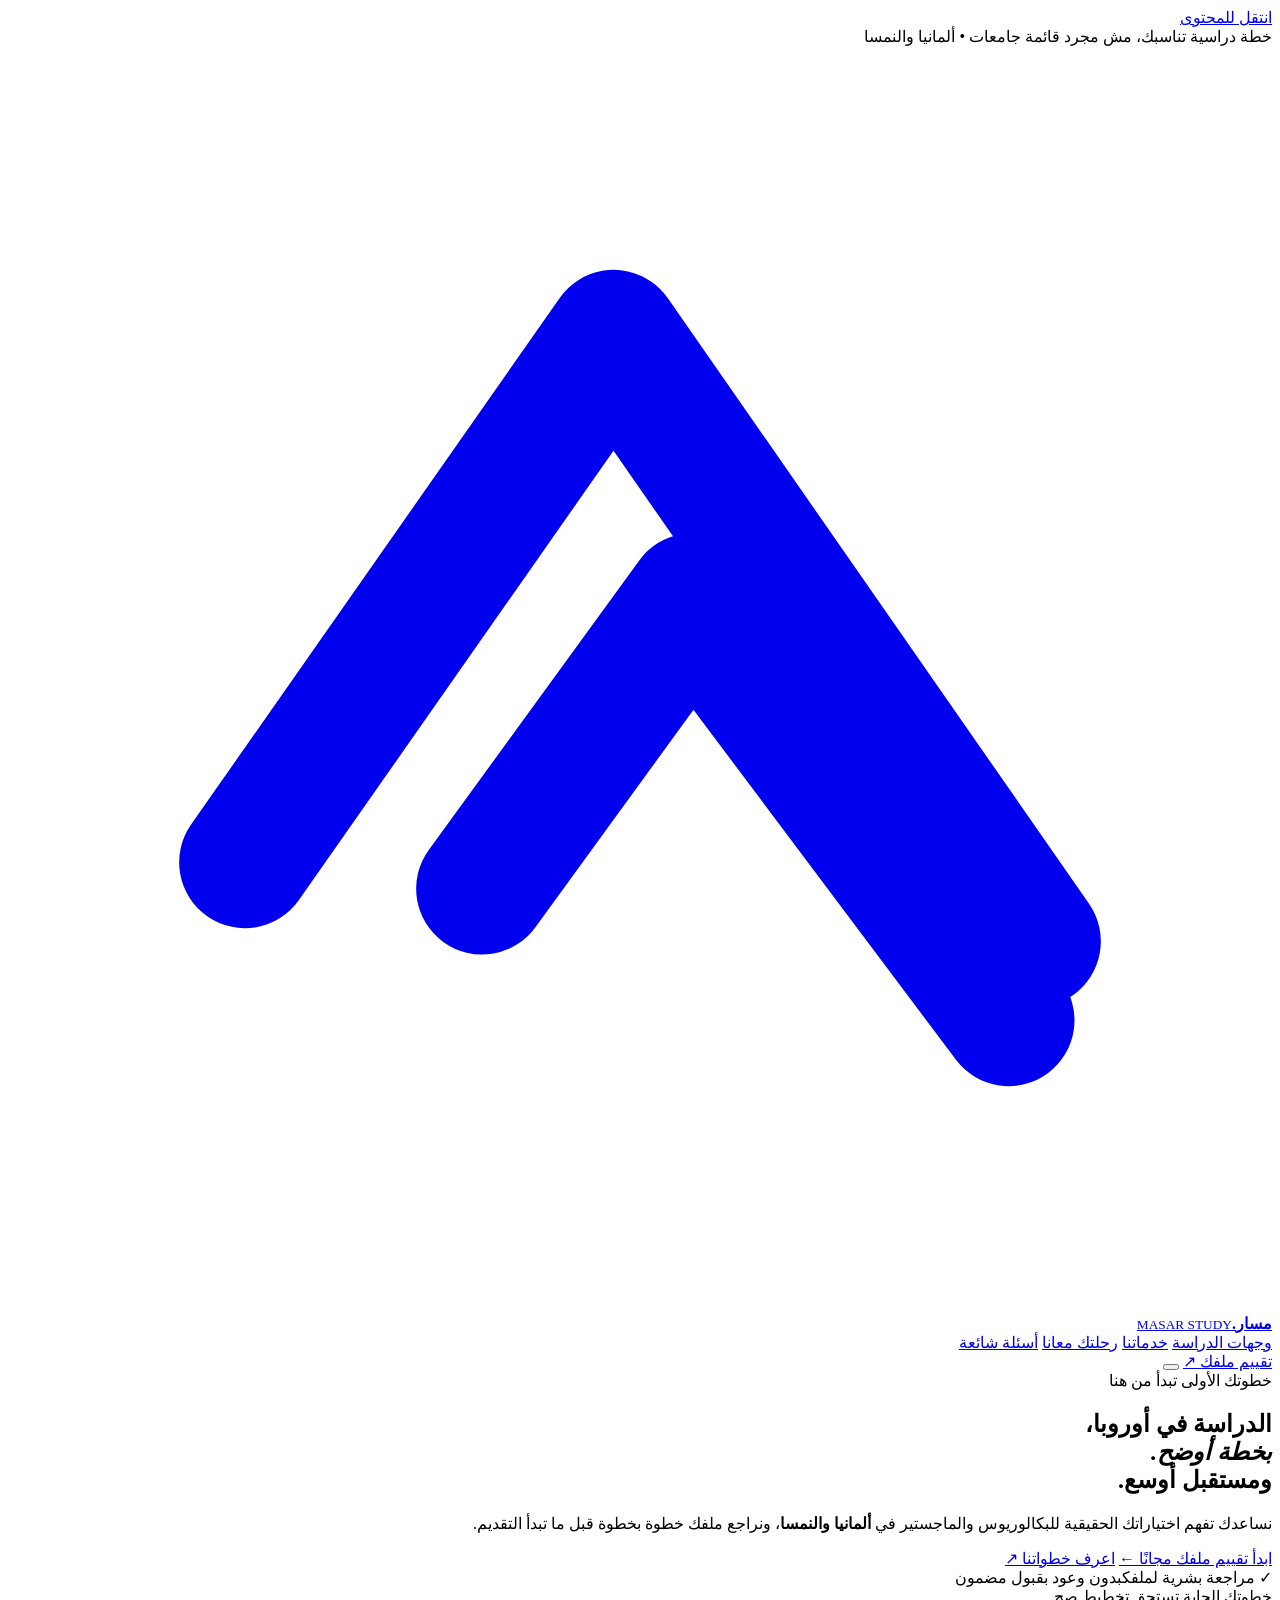
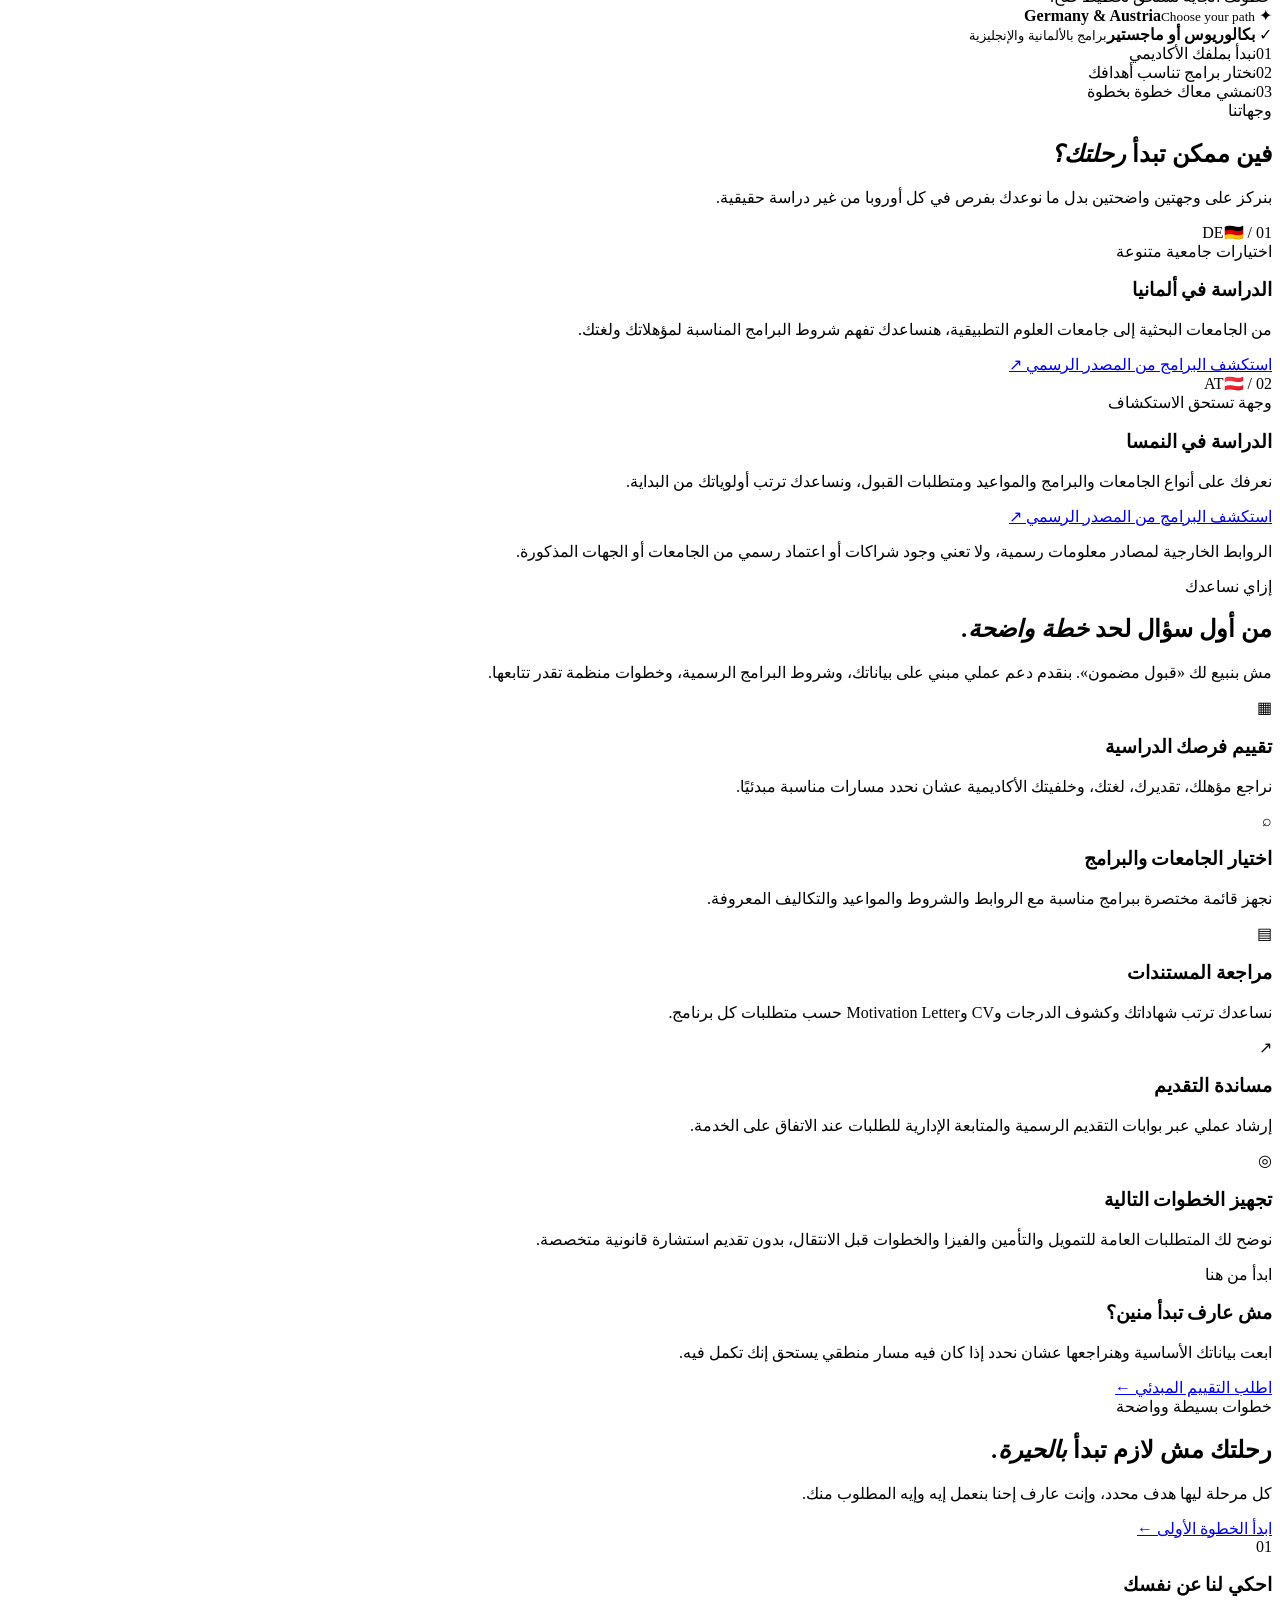
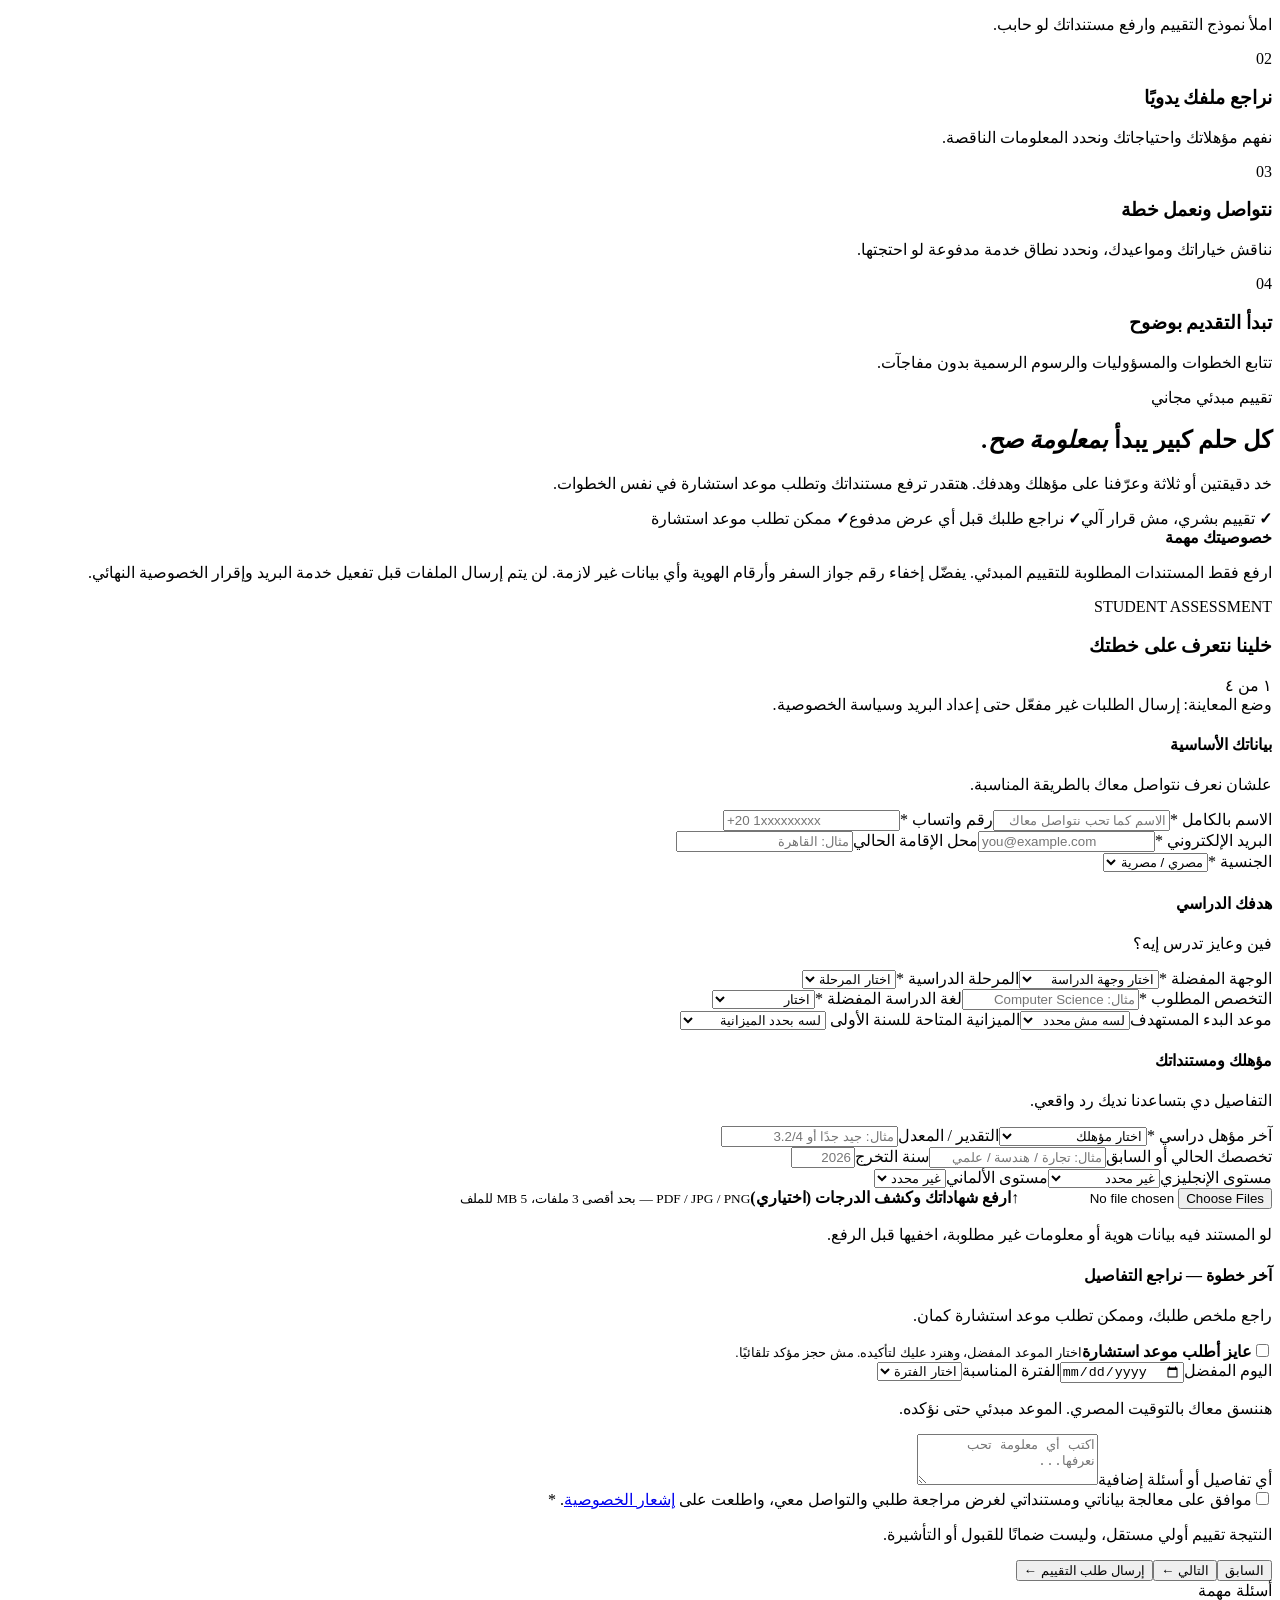
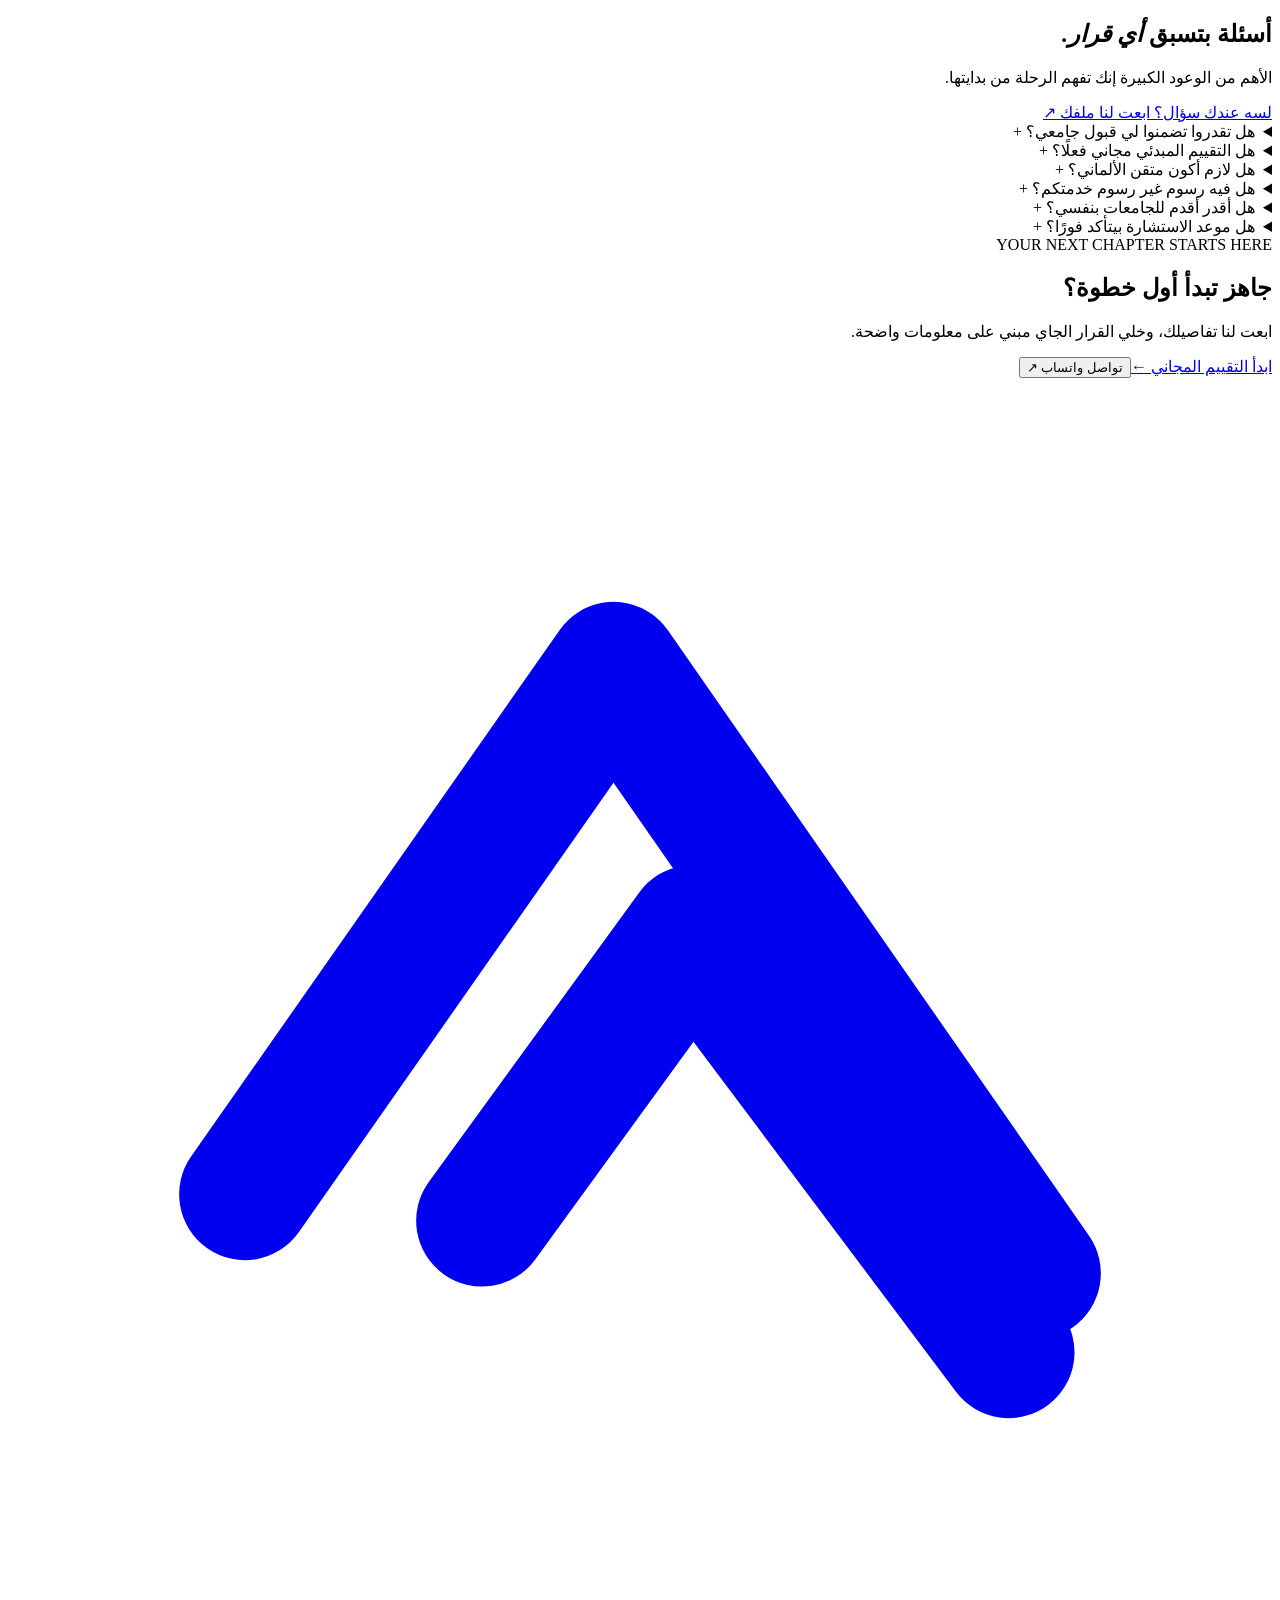
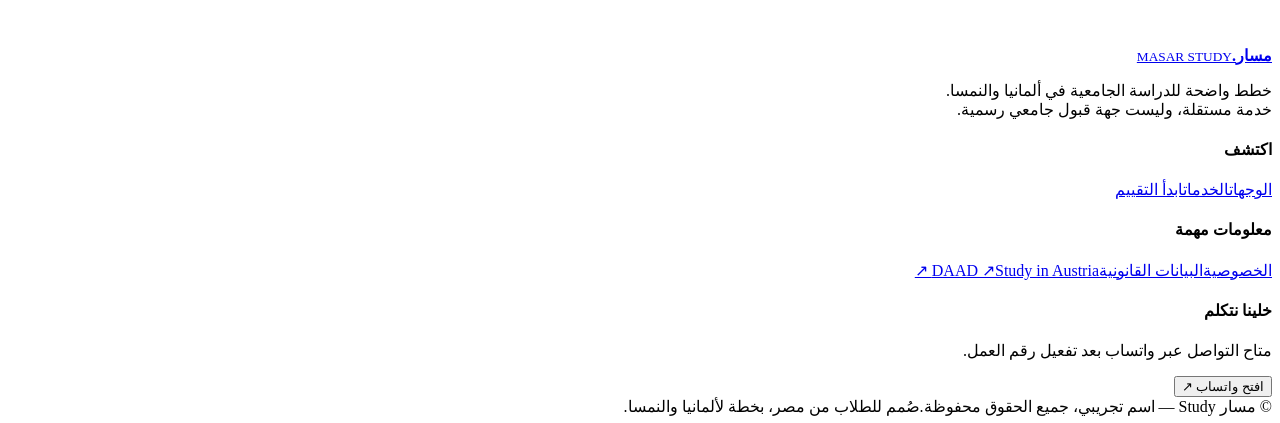
==== index.html @ 789a4fc4 "Add files via upload" ====
<!doctype html>
<html lang="ar" dir="rtl">
<head>
  <meta charset="utf-8" />
  <meta name="viewport" content="width=device-width, initial-scale=1" />
  <meta name="theme-color" content="#112b44" />
  <meta name="description" content="مسار Study — دعم مستقل لاختيار برامج البكالوريوس والماجستير في ألمانيا والنمسا، ومراجعة ملفك الأكاديمي وخطوات التقديم." />
  <title>مسار Study | خطتك للدراسة في ألمانيا والنمسا</title>
  <link rel="preconnect" href="https://fonts.googleapis.com" />
  <link rel="preconnect" href="https://fonts.gstatic.com" crossorigin />
  <link href="https://fonts.googleapis.com/css2?family=Cairo:wght@400;500;600;700;800&family=Manrope:wght@400;500;600;700;800&display=swap" rel="stylesheet" />
  <link rel="stylesheet" href="/assets/styles.css" />
  <script src="/assets/app.js" defer></script>
</head>
<body>
  <a class="skip-link" href="#main">انتقل للمحتوى</a>
  <div class="topline">خطة دراسية تناسبك، مش مجرد قائمة جامعات <span class="topline-sep">•</span> ألمانيا والنمسا</div>
  <header class="site-header">
    <div class="container nav-wrap">
      <a href="#top" class="brand" aria-label="مسار Study - الرئيسية">
        <span class="brand-mark" aria-hidden="true"><svg viewBox="0 0 48 48" fill="none"><path d="M9 31 23 11l16 23" stroke="currentColor" stroke-width="5" stroke-linecap="round" stroke-linejoin="round"/><path d="m18 32 8-11 12 16" stroke="currentColor" stroke-width="5" stroke-linecap="round" stroke-linejoin="round"/></svg></span>
        <span class="brand-type"><strong>مسار<span class="brand-dot">.</span></strong><small>MASAR STUDY</small></span>
      </a>
      <nav id="primary-nav" aria-label="القائمة الرئيسية" class="nav-links">
        <a href="#destinations">وجهات الدراسة</a>
        <a href="#services">خدماتنا</a>
        <a href="#how-it-works">رحلتك معانا</a>
        <a href="#faq">أسئلة شائعة</a>
      </nav>
      <div class="nav-actions">
        <a class="btn btn-outline btn-nav" href="#apply">تقييم ملفك <span aria-hidden="true">↗</span></a>
        <button type="button" class="menu-toggle" aria-label="فتح القائمة" aria-controls="primary-nav" aria-expanded="false"><span></span><span></span><span></span></button>
      </div>
    </div>
  </header>
  <main id="main">
    <section class="hero section" id="top">
      <div class="container hero-grid">
        <div class="hero-copy">
          <div class="eyebrow"><span class="eyebrow-line"></span> خطوتك الأولى تبدأ من هنا</div>
          <h1>الدراسة في أوروبا،<br><em>بخطة أوضح.</em><br>ومستقبل أوسع.</h1>
          <p class="hero-description">نساعدك تفهم اختياراتك الحقيقية للبكالوريوس والماجستير في <strong>ألمانيا والنمسا</strong>، ونراجع ملفك خطوة بخطوة قبل ما تبدأ التقديم.</p>
          <div class="hero-cta">
            <a class="btn btn-primary btn-large" href="#apply">ابدأ تقييم ملفك مجانًا <span class="arrow-icon" aria-hidden="true">←</span></a>
            <a class="text-link" href="#how-it-works">اعرف خطواتنا <span aria-hidden="true">↗</span></a>
          </div>
          <div class="trust-inline">
            <span class="trust-icon" aria-hidden="true">✓</span>
            <span>مراجعة بشرية لملفك</span><span class="trust-divider"></span><span>بدون وعود بقبول مضمون</span>
          </div>
        </div>
        <div class="hero-visual">
          <div class="hero-image" role="img" aria-label="مشهد توضيحي لحرم جامعي أوروبي يضم طلابًا ومباني جامعية تاريخية"></div>
          <div class="hero-image-caption">خطوتك الجاية تستحق تخطيط صح.</div>
          <div class="float-card float-uni">
            <span class="float-icon" aria-hidden="true">✦</span>
            <span><strong>Germany & Austria</strong><small>Choose your path</small></span>
          </div>
          <div class="float-card float-path">
            <span class="float-path-circle" aria-hidden="true">✓</span>
            <span><strong>بكالوريوس أو ماجستير</strong><small>برامج بالألمانية والإنجليزية</small></span>
          </div>
        </div>
      </div>
      <div class="container hero-bottom">
        <div class="hero-bottom-item"><span class="small-icon">01</span><span>نبدأ بملفك الأكاديمي</span></div>
        <div class="hero-bottom-item"><span class="small-icon">02</span><span>نختار برامج تناسب أهدافك</span></div>
        <div class="hero-bottom-item"><span class="small-icon">03</span><span>نمشي معاك خطوة بخطوة</span></div>
      </div>
    </section>

    <section class="section section-light" id="destinations">
      <div class="container">
        <div class="section-heading center">
          <div class="eyebrow"><span class="eyebrow-line"></span> وجهاتنا</div>
          <h2>فين ممكن تبدأ <em>رحلتك؟</em></h2>
          <p>بنركز على وجهتين واضحتين بدل ما نوعدك بفرص في كل أوروبا من غير دراسة حقيقية.</p>
        </div>
        <div class="dest-grid">
          <article class="dest-card dest-germany">
            <div class="dest-top"><span class="country-code">01 / DE</span><span class="country-flag" aria-label="علم ألمانيا">🇩🇪</span></div>
            <div class="dest-body">
              <span class="tag-light">اختيارات جامعية متنوعة</span>
              <h3>الدراسة في ألمانيا</h3>
              <p>من الجامعات البحثية إلى جامعات العلوم التطبيقية، هنساعدك تفهم شروط البرامج المناسبة لمؤهلاتك ولغتك.</p>
              <a href="https://www.daad.de/en/studying-in-germany/universities/all-degree-programmes/" target="_blank" rel="noopener noreferrer">استكشف البرامج من المصدر الرسمي <span aria-hidden="true">↗</span></a>
            </div>
          </article>
          <article class="dest-card dest-austria">
            <div class="dest-top"><span class="country-code">02 / AT</span><span class="country-flag" aria-label="علم النمسا">🇦🇹</span></div>
            <div class="dest-body">
              <span class="tag-light">وجهة تستحق الاستكشاف</span>
              <h3>الدراسة في النمسا</h3>
              <p>نعرفك على أنواع الجامعات والبرامج والمواعيد ومتطلبات القبول، ونساعدك ترتب أولوياتك من البداية.</p>
              <a href="https://studyinaustria.at/en/plan-your-studies/find-your-programme" target="_blank" rel="noopener noreferrer">استكشف البرامج من المصدر الرسمي <span aria-hidden="true">↗</span></a>
            </div>
          </article>
        </div>
        <p class="small-note">الروابط الخارجية لمصادر معلومات رسمية، ولا تعني وجود شراكات أو اعتماد رسمي من الجامعات أو الجهات المذكورة.</p>
      </div>
    </section>

    <section class="section section-white" id="services">
      <div class="container">
        <div class="section-heading split-heading">
          <div><div class="eyebrow"><span class="eyebrow-line"></span> إزاي نساعدك</div><h2>من أول سؤال لحد <em>خطة واضحة.</em></h2></div>
          <p>مش بنبيع لك «قبول مضمون». بنقدم دعم عملي مبني على بياناتك، وشروط البرامج الرسمية، وخطوات منظمة تقدر تتابعها.</p>
        </div>
        <div class="services-grid">
          <article class="service-card"><div class="service-icon">▦</div><h3>تقييم فرصك الدراسية</h3><p>نراجع مؤهلك، تقديرك، لغتك، وخلفيتك الأكاديمية عشان نحدد مسارات مناسبة مبدئيًا.</p></article>
          <article class="service-card"><div class="service-icon">⌕</div><h3>اختيار الجامعات والبرامج</h3><p>نجهز قائمة مختصرة ببرامج مناسبة مع الروابط والشروط والمواعيد والتكاليف المعروفة.</p></article>
          <article class="service-card"><div class="service-icon">▤</div><h3>مراجعة المستندات</h3><p>نساعدك ترتب شهاداتك وكشوف الدرجات وCV وMotivation Letter حسب متطلبات كل برنامج.</p></article>
          <article class="service-card"><div class="service-icon">↗</div><h3>مساندة التقديم</h3><p>إرشاد عملي عبر بوابات التقديم الرسمية والمتابعة الإدارية للطلبات عند الاتفاق على الخدمة.</p></article>
          <article class="service-card"><div class="service-icon">◎</div><h3>تجهيز الخطوات التالية</h3><p>نوضح لك المتطلبات العامة للتمويل والتأمين والفيزا والخطوات قبل الانتقال، بدون تقديم استشارة قانونية متخصصة.</p></article>
          <article class="service-card accent-card"><span class="service-mini">ابدأ من هنا</span><h3>مش عارف تبدأ منين؟</h3><p>ابعت بياناتك الأساسية وهنراجعها عشان نحدد إذا كان فيه مسار منطقي يستحق إنك تكمل فيه.</p><a href="#apply" class="accent-link">اطلب التقييم المبدئي <span aria-hidden="true">←</span></a></article>
        </div>
      </div>
    </section>

    <section class="section section-navy" id="how-it-works">
      <div class="container journey-layout">
        <div class="journey-heading"><div class="eyebrow eyebrow-light"><span class="eyebrow-line"></span> خطوات بسيطة وواضحة</div><h2>رحلتك مش لازم تبدأ <em>بالحيرة.</em></h2><p>كل مرحلة ليها هدف محدد، وإنت عارف إحنا بنعمل إيه وإيه المطلوب منك.</p><a class="btn btn-white" href="#apply">ابدأ الخطوة الأولى <span aria-hidden="true">←</span></a></div>
        <div class="journey-list">
          <div class="journey-step"><span class="step-num">01</span><div><h3>احكي لنا عن نفسك</h3><p>املأ نموذج التقييم وارفع مستنداتك لو حابب.</p></div></div>
          <div class="journey-step"><span class="step-num">02</span><div><h3>نراجع ملفك يدويًا</h3><p>نفهم مؤهلاتك واحتياجاتك ونحدد المعلومات الناقصة.</p></div></div>
          <div class="journey-step"><span class="step-num">03</span><div><h3>نتواصل ونعمل خطة</h3><p>نناقش خياراتك ومواعيدك، ونحدد نطاق خدمة مدفوعة لو احتجتها.</p></div></div>
          <div class="journey-step"><span class="step-num">04</span><div><h3>تبدأ التقديم بوضوح</h3><p>تتابع الخطوات والمسؤوليات والرسوم الرسمية بدون مفاجآت.</p></div></div>
        </div>
      </div>
    </section>

    <section class="section section-form" id="apply">
      <div class="container form-grid">
        <div class="form-intro">
          <div class="eyebrow"><span class="eyebrow-line"></span> تقييم مبدئي مجاني</div>
          <h2>كل حلم كبير يبدأ <em>بمعلومة صح.</em></h2>
          <p>خد دقيقتين أو ثلاثة وعرّفنا على مؤهلك وهدفك. هتقدر ترفع مستنداتك وتطلب موعد استشارة في نفس الخطوات.</p>
          <div class="form-benefits"><span><b>✓</b> تقييم بشري، مش قرار آلي</span><span><b>✓</b> نراجع طلبك قبل أي عرض مدفوع</span><span><b>✓</b> ممكن تطلب موعد استشارة</span></div>
          <aside class="privacy-tip"><strong>خصوصيتك مهمة</strong><p>ارفع فقط المستندات المطلوبة للتقييم المبدئي. يفضّل إخفاء رقم جواز السفر وأرقام الهوية وأي بيانات غير لازمة. لن يتم إرسال الملفات قبل تفعيل خدمة البريد وإقرار الخصوصية النهائي.</p></aside>
        </div>
        <div class="form-card">
          <div class="form-head"><div><span class="form-kicker">STUDENT ASSESSMENT</span><h3>خلينا نتعرف على خطتك</h3></div><span class="form-counter" id="form-counter">١ من ٤</span></div>
          <div class="progress-track" aria-label="تقدم نموذج التقييم"><div class="progress-fill" id="progress-fill" style="width:25%"></div></div>
          <div id="demo-note" class="demo-note" role="status">وضع المعاينة: إرسال الطلبات غير مفعّل حتى إعداد البريد وسياسة الخصوصية.</div>
          <form id="assessment-form" novalidate enctype="multipart/form-data" autocomplete="on">
            <div class="form-step active" data-step="1">
              <h4>بياناتك الأساسية</h4><p class="step-subtitle">علشان نعرف نتواصل معاك بالطريقة المناسبة.</p>
              <div class="fields two"><label>الاسم بالكامل <span class="required">*</span><input name="full_name" autocomplete="name" required maxlength="120" placeholder="الاسم كما تحب نتواصل معاك" /></label><label>رقم واتساب <span class="required">*</span><input type="tel" name="phone" autocomplete="tel" required maxlength="30" placeholder="+20 1xxxxxxxxx" dir="ltr" /></label></div>
              <div class="fields two"><label>البريد الإلكتروني <span class="required">*</span><input type="email" name="email" autocomplete="email" required maxlength="180" placeholder="you@example.com" dir="ltr" /></label><label>محل الإقامة الحالي<input name="residence_city" maxlength="90" placeholder="مثال: القاهرة" /></label></div>
              <div class="fields"><label>الجنسية <span class="required">*</span><select name="nationality" required><option value="Egyptian">مصري / مصرية</option><option value="Other">أخرى</option></select></label></div>
            </div>
            <div class="form-step" data-step="2">
              <h4>هدفك الدراسي</h4><p class="step-subtitle">فين وعايز تدرس إيه؟</p>
              <div class="fields two"><label>الوجهة المفضلة <span class="required">*</span><select name="destination" required><option value="">اختار وجهة الدراسة</option><option value="Germany">ألمانيا</option><option value="Austria">النمسا</option><option value="Both">الاتنين، حسب الأنسب</option></select></label><label>المرحلة الدراسية <span class="required">*</span><select name="degree" required><option value="">اختار المرحلة</option><option value="Bachelor">بكالوريوس</option><option value="Master">ماجستير</option></select></label></div>
              <div class="fields two"><label>التخصص المطلوب <span class="required">*</span><input name="target_major" required maxlength="120" placeholder="مثال: Computer Science" /></label><label>لغة الدراسة المفضلة <span class="required">*</span><select name="study_language" required><option value="">اختار</option><option value="English">الإنجليزية</option><option value="German">الألمانية</option><option value="Both">الاتنين مناسبين</option></select></label></div>
              <div class="fields two"><label>موعد البدء المستهدف<select name="intake"><option value="Not sure">لسه مش محدد</option><option value="2027 Summer">صيف 2027</option><option value="2027 Winter">شتاء 2027</option><option value="2028+">2028 أو بعد كده</option></select></label><label>الميزانية المتاحة للسنة الأولى <select name="first_year_budget"><option value="Not sure">لسه بحدد الميزانية</option><option value="Below 10000 EUR">أقل من 10,000 يورو</option><option value="10000-15000 EUR">10,000 – 15,000 يورو</option><option value="Above 15000 EUR">أكتر من 15,000 يورو</option></select></label></div>
            </div>
            <div class="form-step" data-step="3">
              <h4>مؤهلك ومستنداتك</h4><p class="step-subtitle">التفاصيل دي بتساعدنا نديك رد واقعي.</p>
              <div class="fields two"><label>آخر مؤهل دراسي <span class="required">*</span><select name="current_qualification" required><option value="">اختار مؤهلك</option><option value="High School">ثانوية عامة أو ما يعادلها</option><option value="Bachelor">بكالوريوس / ليسانس</option><option value="Other">مؤهل آخر</option></select></label><label>التقدير / المعدل<input name="grade" maxlength="75" placeholder="مثال: جيد جدًا أو 3.2/4" /></label></div>
              <div class="fields two"><label>تخصصك الحالي أو السابق<input name="current_major" maxlength="120" placeholder="مثال: تجارة / هندسة / علمي" /></label><label>سنة التخرج<input name="graduation_year" type="number" min="1980" max="2035" placeholder="2026" inputmode="numeric" /></label></div>
              <div class="fields two"><label>مستوى الإنجليزي<select name="english_level"><option value="Not sure">غير محدد</option><option>A1 / A2</option><option>B1</option><option>B2</option><option>C1 / C2</option><option>IELTS / TOEFL</option></select></label><label>مستوى الألماني<select name="german_level"><option value="Not sure">غير محدد</option><option>A1 / A2</option><option>B1</option><option>B2</option><option>C1 / C2</option></select></label></div>
              <div class="upload-box" id="upload-box"><input id="documents" name="documents" type="file" accept=".pdf,.jpg,.jpeg,.png,application/pdf,image/jpeg,image/png" multiple /><label for="documents" class="upload-label"><span class="upload-icon">↑</span><strong>ارفع شهاداتك وكشف الدرجات (اختياري)</strong><small>PDF / JPG / PNG — بحد أقصى 3 ملفات، 5 MB للملف</small></label><div id="file-list" class="file-list" aria-live="polite"></div></div>
              <p class="small-note form-note">لو المستند فيه بيانات هوية أو معلومات غير مطلوبة، اخفيها قبل الرفع.</p>
            </div>
            <div class="form-step" data-step="4">
              <h4>آخر خطوة — نراجع التفاصيل</h4><p class="step-subtitle">راجع ملخص طلبك، وممكن تطلب موعد استشارة كمان.</p>
              <div class="review-card" id="review-card" aria-live="polite"></div>
              <label class="checkline consult-option"><input id="wants-consultation" name="wants_consultation" type="checkbox" /><span><strong>عايز أطلب موعد استشارة</strong><small>اختار الموعد المفضل، وهنرد عليك لتأكيده. مش حجز مؤكد تلقائيًا.</small></span></label>
              <div class="consultation-fields hidden" id="consultation-fields"><div class="fields two"><label>اليوم المفضل<input id="preferred-date" name="preferred_date" type="date" /></label><label>الفترة المناسبة<select name="preferred_slot"><option value="">اختار الفترة</option><option value="Morning">صباحًا</option><option value="Afternoon">بعد الظهر</option><option value="Evening">مساءً</option></select></label></div><p class="small-note">هننسق معاك بالتوقيت المصري. الموعد مبدئي حتى نؤكده.</p></div>
              <div class="fields"><label>أي تفاصيل أو أسئلة إضافية<textarea name="notes" rows="3" maxlength="2000" placeholder="اكتب أي معلومة تحب نعرفها..." ></textarea></label></div>
              <label class="checkline consent"><input id="privacy-consent" name="privacy_consent" type="checkbox" required /><span>موافق على معالجة بياناتي ومستنداتي لغرض مراجعة طلبي والتواصل معي، واطلعت على <a href="/privacy.html" target="_blank" rel="noopener">إشعار الخصوصية</a>. <span class="required">*</span></span></label>
              <p class="form-disclaimer">النتيجة تقييم أولي مستقل، وليست ضمانًا للقبول أو التأشيرة.</p>
            </div>
            <div class="form-message" id="form-message" role="status" aria-live="polite"></div>
            <div class="form-footer"><button type="button" class="btn btn-quiet hidden" id="prev-step">السابق</button><button type="button" class="btn btn-primary form-next" id="next-step">التالي <span aria-hidden="true">←</span></button><button type="submit" class="btn btn-primary hidden" id="submit-form">إرسال طلب التقييم <span aria-hidden="true">←</span></button></div>
          </form>
        </div>
      </div>
    </section>

    <section class="section section-white faq-section" id="faq">
      <div class="container faq-grid"><div class="section-heading"><div class="eyebrow"><span class="eyebrow-line"></span> أسئلة مهمة</div><h2>أسئلة بتسبق <em>أي قرار.</em></h2><p>الأهم من الوعود الكبيرة إنك تفهم الرحلة من بدايتها.</p><a class="text-link" href="#apply">لسه عندك سؤال؟ ابعت لنا ملفك <span aria-hidden="true">↗</span></a></div>
      <div class="faq-list">
        <details><summary>هل تقدروا تضمنوا لي قبول جامعي؟ <span>+</span></summary><p>لا. الجامعات وجهات القبول وحدها تقرر قبول الطلبات. دورنا إننا نساعدك تختار برامج مناسبة وتجهز الملف بشكل منظم.</p></details>
        <details><summary>هل التقييم المبدئي مجاني فعلًا؟ <span>+</span></summary><p>أيوه، التقييم الأولي لمعلوماتك مجاني. لو احتجت خدمات إضافية، هنعرض عليك نطاق الخدمة وسعرها بوضوح قبل أي دفع.</p></details>
        <details><summary>هل لازم أكون متقن الألماني؟ <span>+</span></summary><p>مش كل البرامج بتدرس بالألماني؛ فيه برامج بالإنجليزي خصوصًا في الماجستير. لكن لغة الدراسة والمتطلبات بتختلف حسب البرنامج والجامعة.</p></details>
        <details><summary>هل فيه رسوم غير رسوم خدمتكم؟ <span>+</span></summary><p>ممكن يكون فيه رسوم تقديم وترجمة وتصديق وتأشيرة وتكاليف دراسة ومعيشة. أي رسوم رسمية أو خاصة بطرف ثالث بنوضحها منفصلة عن رسوم خدمتنا.</p></details>
        <details><summary>هل أقدر أقدم للجامعات بنفسي؟ <span>+</span></summary><p>أيوه، تقدر تقدم بنفسك عبر البوابات الرسمية. خدمتنا اختيارية لو محتاج مساعدة في البحث وتنظيم المستندات وخطة التقديم.</p></details>
        <details><summary>هل موعد الاستشارة بيتأكد فورًا؟ <span>+</span></summary><p>في النسخة الأولى أنت بتطلب موعد مناسب ليك، وإحنا بنتواصل معاك علشان نؤكده. مفيش حجز تلقائي بدون رد منا.</p></details>
      </div></div>
    </section>

    <section class="section closing-section" id="contact">
      <div class="container closing-panel"><div><span class="closing-caption">YOUR NEXT CHAPTER STARTS HERE</span><h2>جاهز تبدأ أول خطوة؟</h2><p>ابعت لنا تفاصيلك، وخلي القرار الجاي مبني على معلومات واضحة.</p></div><div class="closing-actions"><a href="#apply" class="btn btn-white btn-large">ابدأ التقييم المجاني <span aria-hidden="true">←</span></a><button type="button" class="btn btn-transparent btn-large whatsapp-action">تواصل واتساب <span aria-hidden="true">↗</span></button></div></div>
    </section>
  </main>
  <footer class="site-footer"><div class="container footer-main"><div class="footer-brand"><a href="#top" class="brand brand-footer"><span class="brand-mark" aria-hidden="true"><svg viewBox="0 0 48 48" fill="none"><path d="M9 31 23 11l16 23" stroke="currentColor" stroke-width="5" stroke-linecap="round" stroke-linejoin="round"/><path d="m18 32 8-11 12 16" stroke="currentColor" stroke-width="5" stroke-linecap="round" stroke-linejoin="round"/></svg></span><span class="brand-type"><strong>مسار<span class="brand-dot">.</span></strong><small>MASAR STUDY</small></span></a><p>خطط واضحة للدراسة الجامعية في ألمانيا والنمسا.<br>خدمة مستقلة، وليست جهة قبول جامعي رسمية.</p></div><div class="footer-links"><h4>اكتشف</h4><a href="#destinations">الوجهات</a><a href="#services">الخدمات</a><a href="#apply">ابدأ التقييم</a></div><div class="footer-links"><h4>معلومات مهمة</h4><a href="/privacy.html">الخصوصية</a><a href="/impressum.html">البيانات القانونية</a><a href="https://www.daad.de/en/" target="_blank" rel="noopener noreferrer">DAAD ↗</a><a href="https://studyinaustria.at/en/" target="_blank" rel="noopener noreferrer">Study in Austria ↗</a></div><div class="footer-contact"><h4>خلينا نتكلم</h4><p>متاح التواصل عبر واتساب بعد تفعيل رقم العمل.</p><button type="button" class="footer-whatsapp whatsapp-action">افتح واتساب <span aria-hidden="true">↗</span></button></div></div><div class="container footer-bottom"><span>© <span id="current-year"></span> مسار Study — اسم تجريبي، جميع الحقوق محفوظة.</span><span>صُمم للطلاب من مصر، بخطة لألمانيا والنمسا.</span></div></footer>
  <div class="toast" id="toast" role="status" aria-live="polite"></div>
</body>
</html>
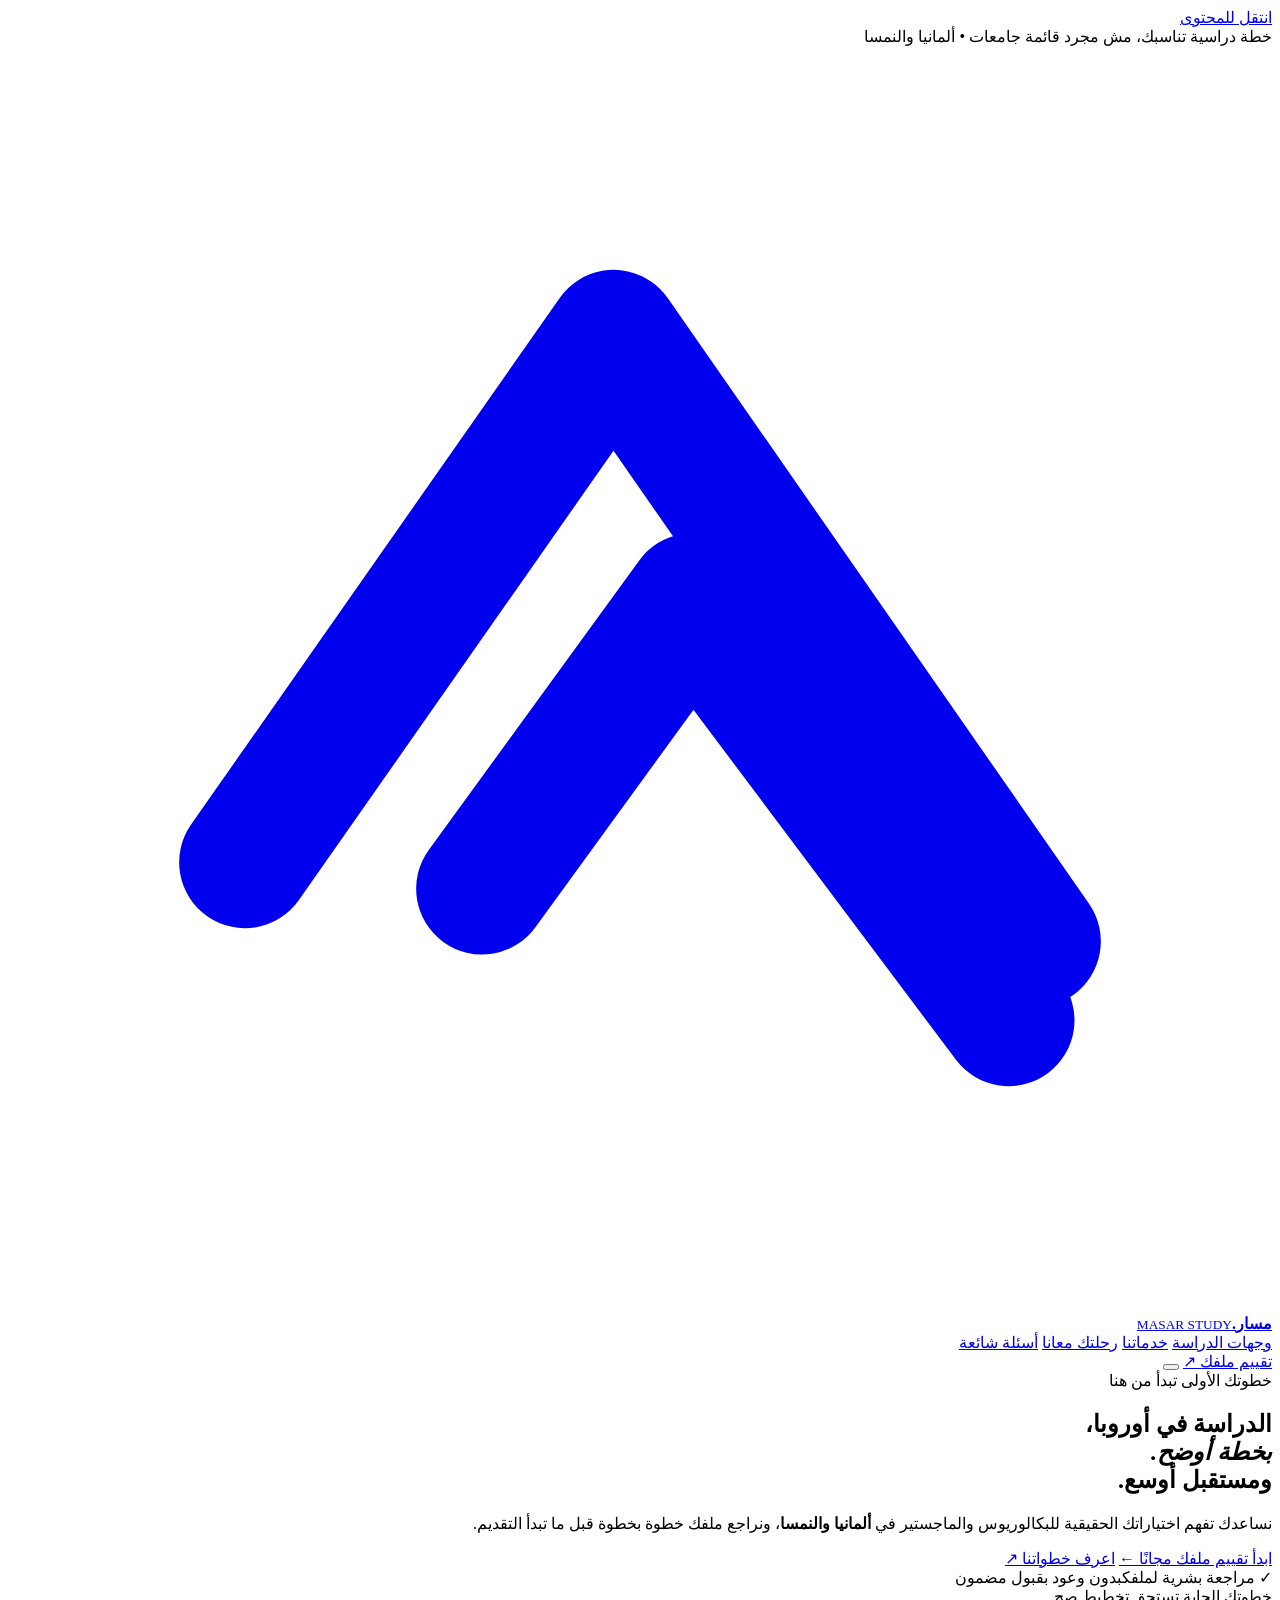
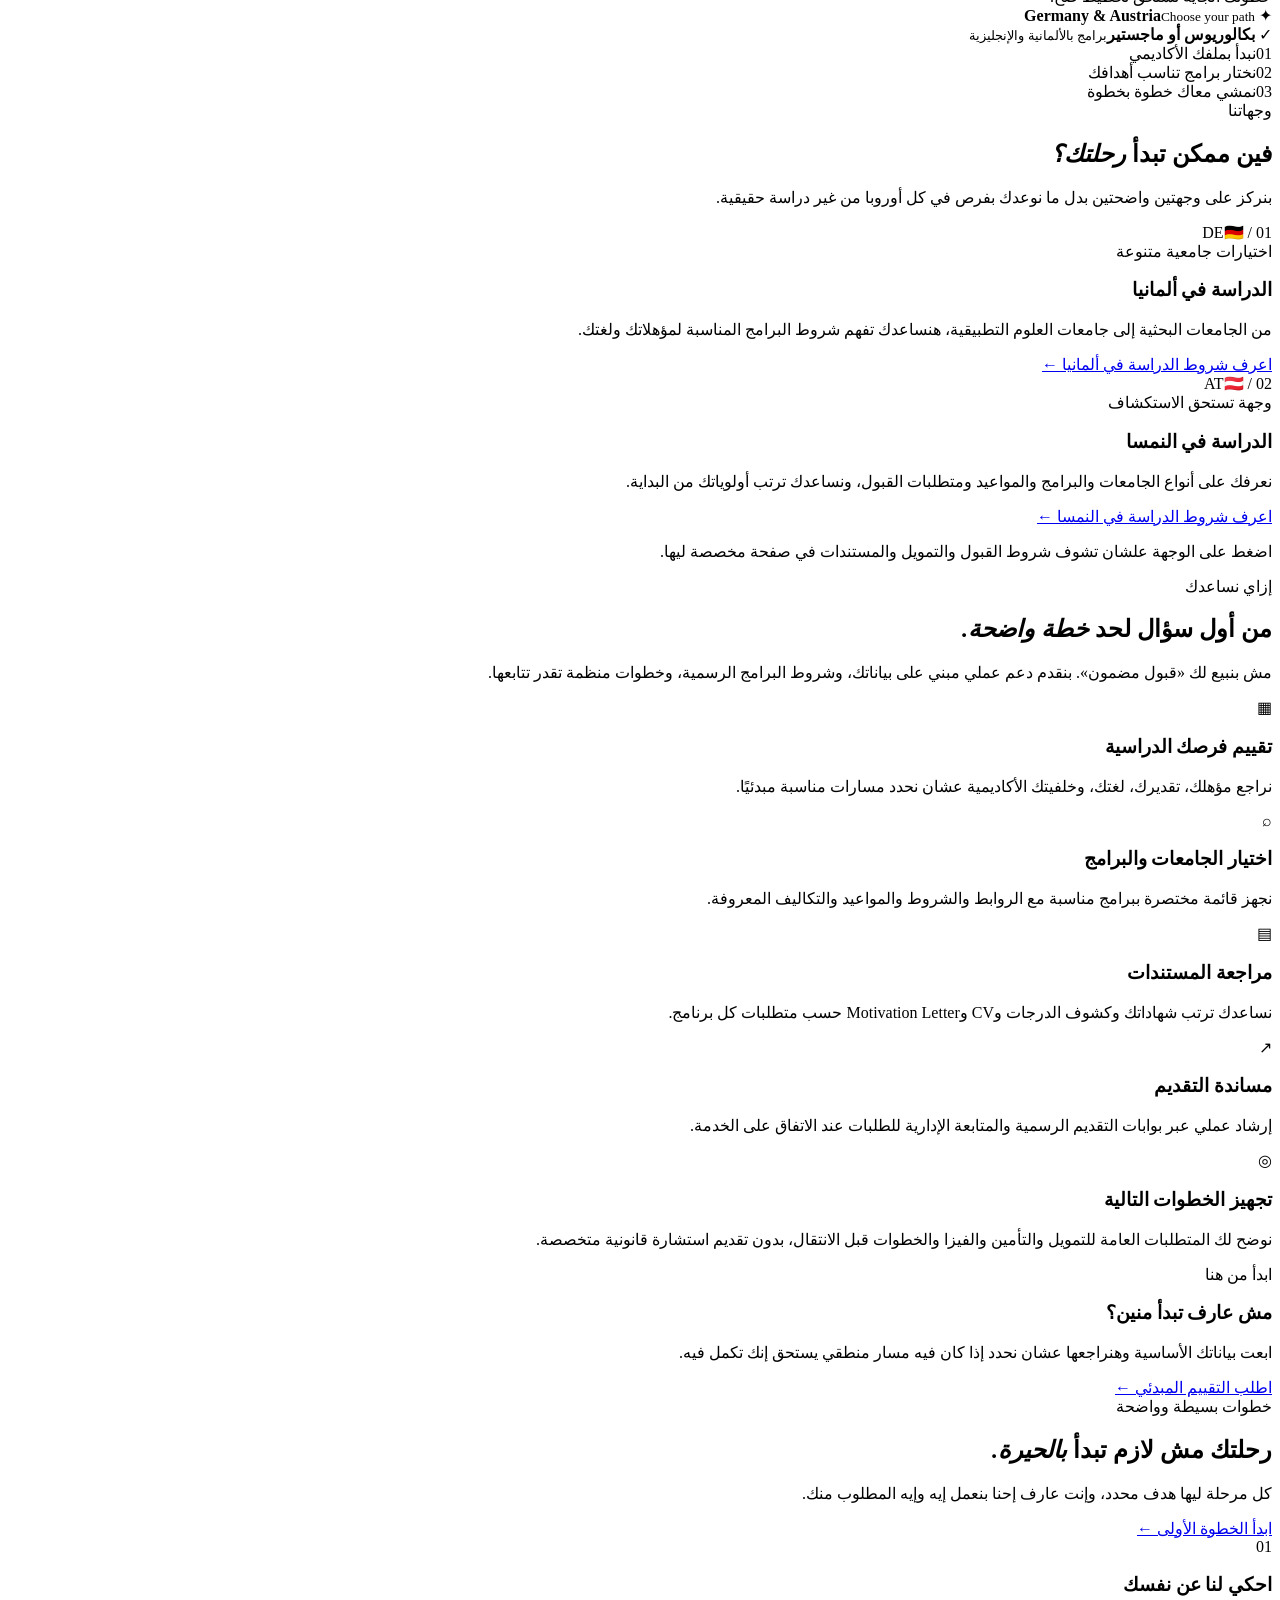
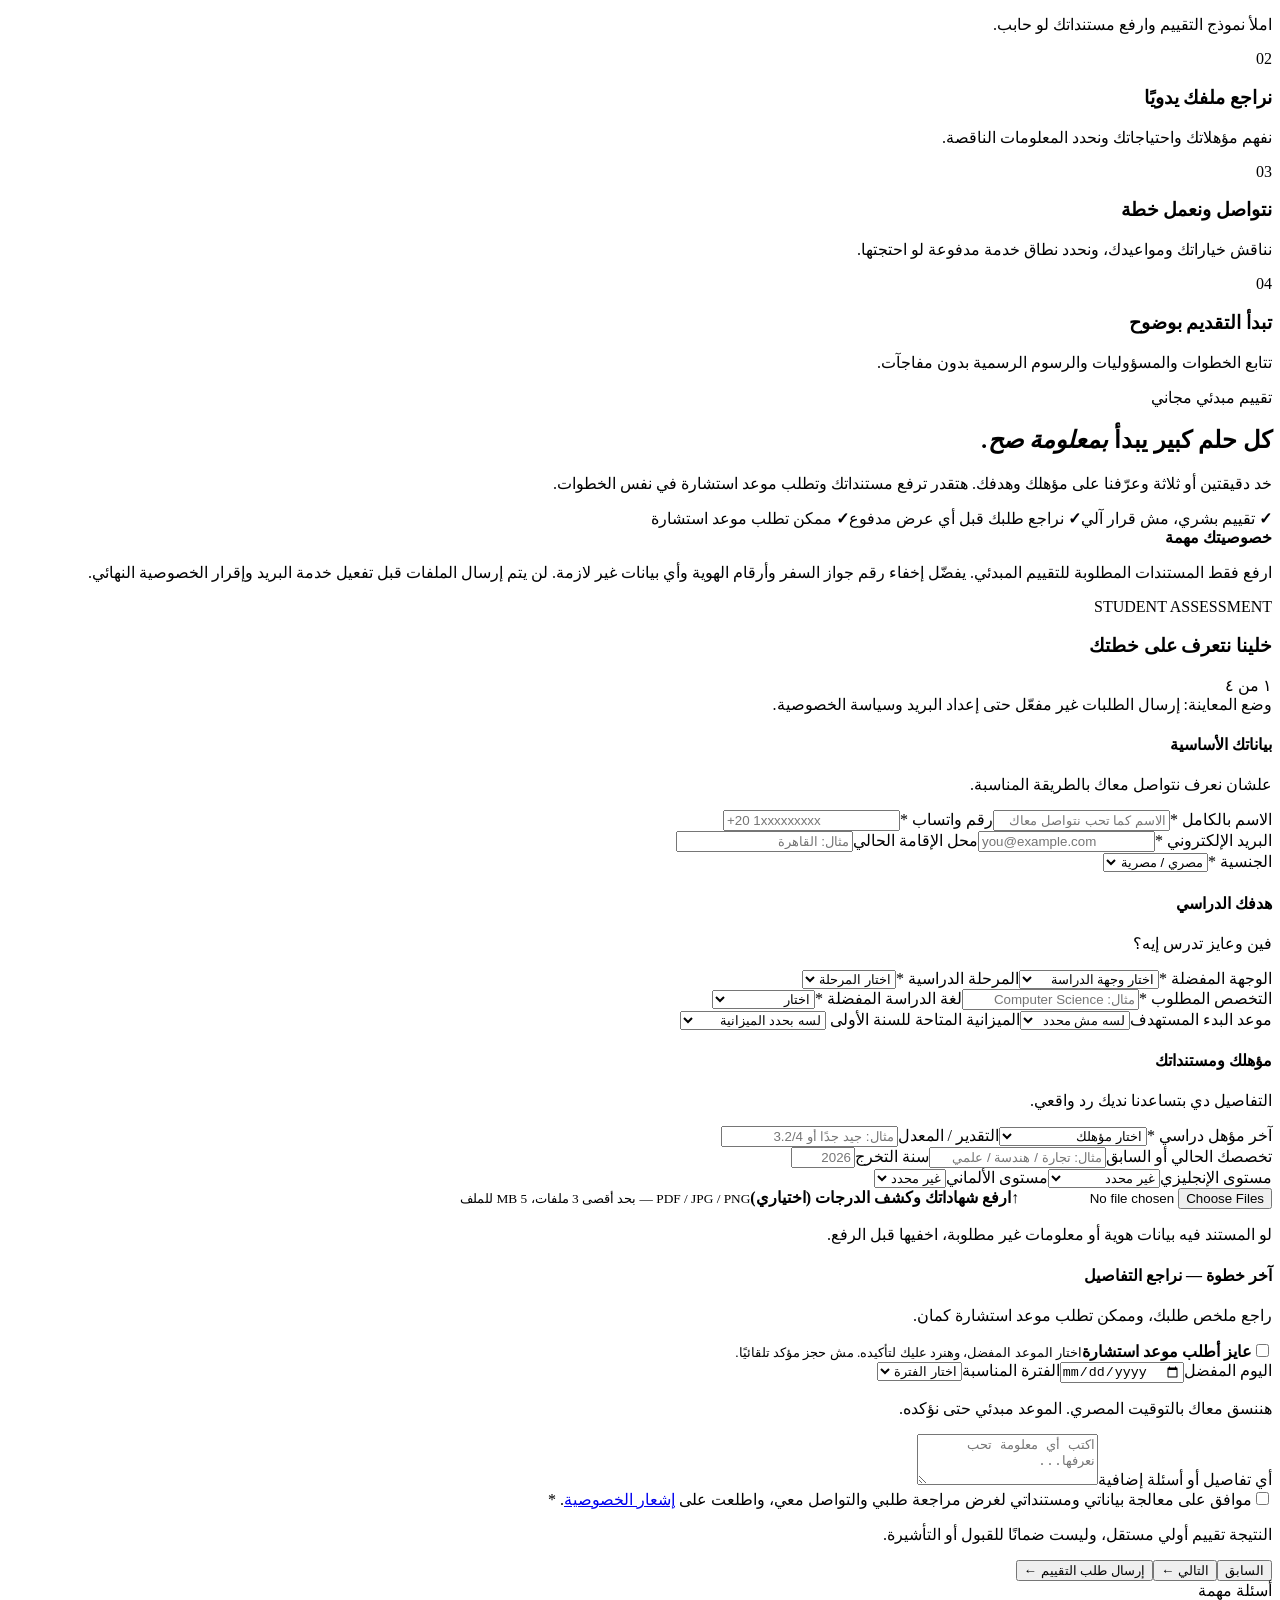
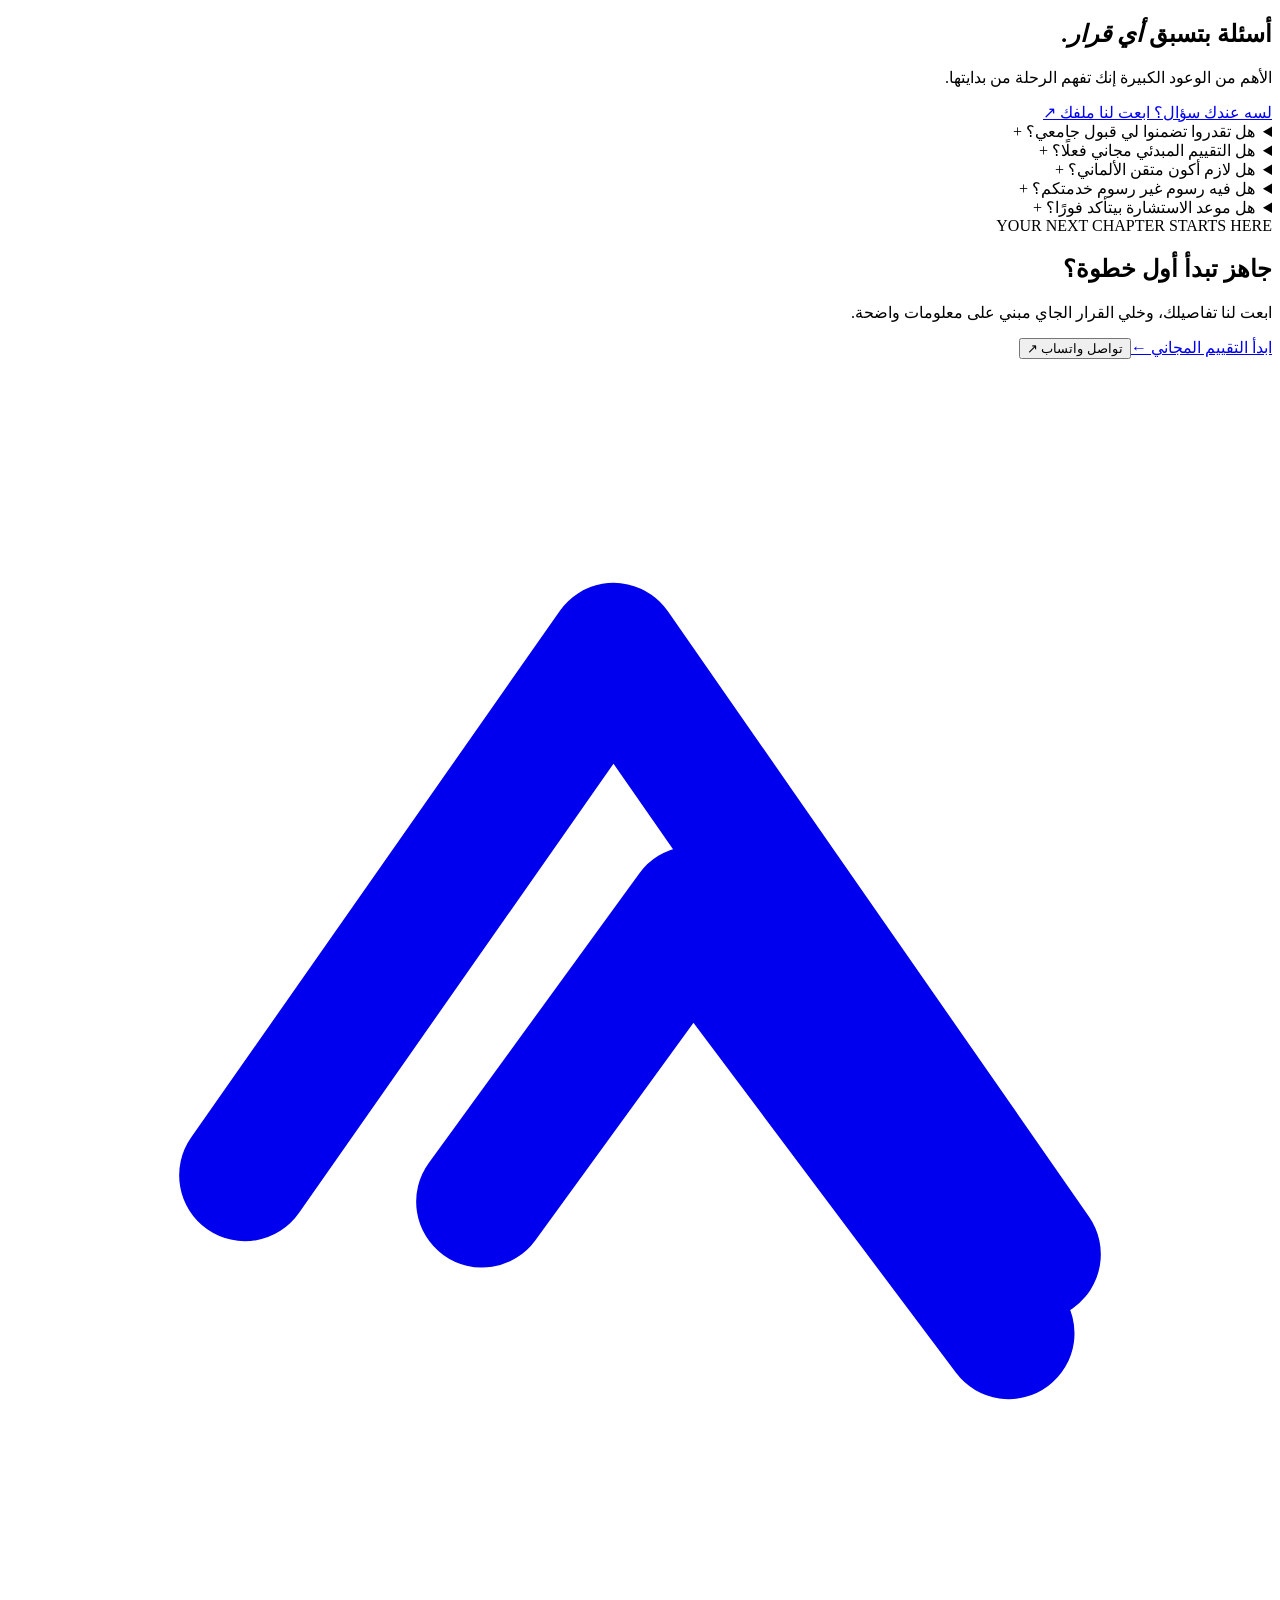
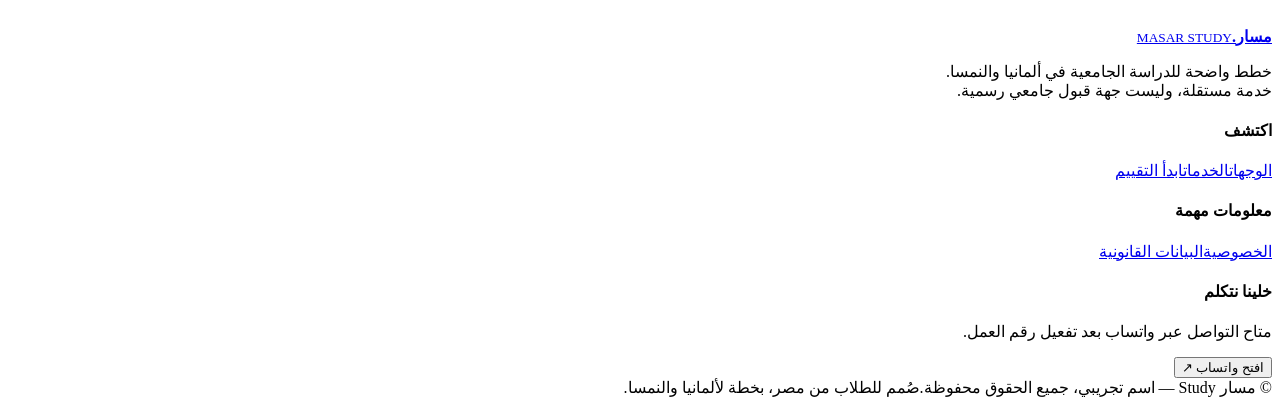
==== commit 0c67ad85: "Add files via upload" ====
--- a/index.html
+++ b/index.html
@@ -1,201 +1,196 @@
-<!doctype html>
-<html lang="ar" dir="rtl">
+<!DOCTYPE html>
+
+<html dir="rtl" lang="ar">
 <head>
-  <meta charset="utf-8" />
-  <meta name="viewport" content="width=device-width, initial-scale=1" />
-  <meta name="theme-color" content="#112b44" />
-  <meta name="description" content="مسار Study — دعم مستقل لاختيار برامج البكالوريوس والماجستير في ألمانيا والنمسا، ومراجعة ملفك الأكاديمي وخطوات التقديم." />
-  <title>مسار Study | خطتك للدراسة في ألمانيا والنمسا</title>
-  <link rel="preconnect" href="https://fonts.googleapis.com" />
-  <link rel="preconnect" href="https://fonts.gstatic.com" crossorigin />
-  <link href="https://fonts.googleapis.com/css2?family=Cairo:wght@400;500;600;700;800&family=Manrope:wght@400;500;600;700;800&display=swap" rel="stylesheet" />
-  <link rel="stylesheet" href="/assets/styles.css" />
-  <script src="/assets/app.js" defer></script>
+<meta charset="utf-8"/>
+<meta content="width=device-width, initial-scale=1" name="viewport"/>
+<meta content="#112b44" name="theme-color"/>
+<meta content="مسار Study — دعم مستقل لاختيار برامج البكالوريوس والماجستير في ألمانيا والنمسا، ومراجعة ملفك الأكاديمي وخطوات التقديم." name="description"/>
+<title>مسار Study | خطتك للدراسة في ألمانيا والنمسا</title>
+<link href="https://fonts.googleapis.com" rel="preconnect"/>
+<link crossorigin="" href="https://fonts.gstatic.com" rel="preconnect"/>
+<link href="https://fonts.googleapis.com/css2?family=Cairo:wght@400;500;600;700;800&amp;family=Manrope:wght@400;500;600;700;800&amp;display=swap" rel="stylesheet"/>
+<link href="/assets/styles.css" rel="stylesheet"/>
+<script defer="" src="/assets/app.js"></script>
 </head>
 <body>
-  <a class="skip-link" href="#main">انتقل للمحتوى</a>
-  <div class="topline">خطة دراسية تناسبك، مش مجرد قائمة جامعات <span class="topline-sep">•</span> ألمانيا والنمسا</div>
-  <header class="site-header">
-    <div class="container nav-wrap">
-      <a href="#top" class="brand" aria-label="مسار Study - الرئيسية">
-        <span class="brand-mark" aria-hidden="true"><svg viewBox="0 0 48 48" fill="none"><path d="M9 31 23 11l16 23" stroke="currentColor" stroke-width="5" stroke-linecap="round" stroke-linejoin="round"/><path d="m18 32 8-11 12 16" stroke="currentColor" stroke-width="5" stroke-linecap="round" stroke-linejoin="round"/></svg></span>
-        <span class="brand-type"><strong>مسار<span class="brand-dot">.</span></strong><small>MASAR STUDY</small></span>
-      </a>
-      <nav id="primary-nav" aria-label="القائمة الرئيسية" class="nav-links">
-        <a href="#destinations">وجهات الدراسة</a>
-        <a href="#services">خدماتنا</a>
-        <a href="#how-it-works">رحلتك معانا</a>
-        <a href="#faq">أسئلة شائعة</a>
-      </nav>
-      <div class="nav-actions">
-        <a class="btn btn-outline btn-nav" href="#apply">تقييم ملفك <span aria-hidden="true">↗</span></a>
-        <button type="button" class="menu-toggle" aria-label="فتح القائمة" aria-controls="primary-nav" aria-expanded="false"><span></span><span></span><span></span></button>
-      </div>
-    </div>
-  </header>
-  <main id="main">
-    <section class="hero section" id="top">
-      <div class="container hero-grid">
-        <div class="hero-copy">
-          <div class="eyebrow"><span class="eyebrow-line"></span> خطوتك الأولى تبدأ من هنا</div>
-          <h1>الدراسة في أوروبا،<br><em>بخطة أوضح.</em><br>ومستقبل أوسع.</h1>
-          <p class="hero-description">نساعدك تفهم اختياراتك الحقيقية للبكالوريوس والماجستير في <strong>ألمانيا والنمسا</strong>، ونراجع ملفك خطوة بخطوة قبل ما تبدأ التقديم.</p>
-          <div class="hero-cta">
-            <a class="btn btn-primary btn-large" href="#apply">ابدأ تقييم ملفك مجانًا <span class="arrow-icon" aria-hidden="true">←</span></a>
-            <a class="text-link" href="#how-it-works">اعرف خطواتنا <span aria-hidden="true">↗</span></a>
-          </div>
-          <div class="trust-inline">
-            <span class="trust-icon" aria-hidden="true">✓</span>
-            <span>مراجعة بشرية لملفك</span><span class="trust-divider"></span><span>بدون وعود بقبول مضمون</span>
-          </div>
-        </div>
-        <div class="hero-visual">
-          <div class="hero-image" role="img" aria-label="مشهد توضيحي لحرم جامعي أوروبي يضم طلابًا ومباني جامعية تاريخية"></div>
-          <div class="hero-image-caption">خطوتك الجاية تستحق تخطيط صح.</div>
-          <div class="float-card float-uni">
-            <span class="float-icon" aria-hidden="true">✦</span>
-            <span><strong>Germany & Austria</strong><small>Choose your path</small></span>
-          </div>
-          <div class="float-card float-path">
-            <span class="float-path-circle" aria-hidden="true">✓</span>
-            <span><strong>بكالوريوس أو ماجستير</strong><small>برامج بالألمانية والإنجليزية</small></span>
-          </div>
-        </div>
-      </div>
-      <div class="container hero-bottom">
-        <div class="hero-bottom-item"><span class="small-icon">01</span><span>نبدأ بملفك الأكاديمي</span></div>
-        <div class="hero-bottom-item"><span class="small-icon">02</span><span>نختار برامج تناسب أهدافك</span></div>
-        <div class="hero-bottom-item"><span class="small-icon">03</span><span>نمشي معاك خطوة بخطوة</span></div>
-      </div>
-    </section>
+<a class="skip-link" href="#main">انتقل للمحتوى</a>
+<div class="topline">خطة دراسية تناسبك، مش مجرد قائمة جامعات <span class="topline-sep">•</span> ألمانيا والنمسا</div>
+<header class="site-header">
+<div class="container nav-wrap">
+<a aria-label="مسار Study - الرئيسية" class="brand" href="#top">
+<span aria-hidden="true" class="brand-mark"><svg fill="none" viewbox="0 0 48 48"><path d="M9 31 23 11l16 23" stroke="currentColor" stroke-linecap="round" stroke-linejoin="round" stroke-width="5"></path><path d="m18 32 8-11 12 16" stroke="currentColor" stroke-linecap="round" stroke-linejoin="round" stroke-width="5"></path></svg></span>
+<span class="brand-type"><strong>مسار<span class="brand-dot">.</span></strong><small>MASAR STUDY</small></span>
+</a>
+<nav aria-label="القائمة الرئيسية" class="nav-links" id="primary-nav">
+<a href="#destinations">وجهات الدراسة</a>
+<a href="#services">خدماتنا</a>
+<a href="#how-it-works">رحلتك معانا</a>
+<a href="#faq">أسئلة شائعة</a>
+</nav>
+<div class="nav-actions">
+<a class="btn btn-outline btn-nav" href="#apply">تقييم ملفك <span aria-hidden="true">↗</span></a>
+<button aria-controls="primary-nav" aria-expanded="false" aria-label="فتح القائمة" class="menu-toggle" type="button"><span></span><span></span><span></span></button>
+</div>
+</div>
+</header>
+<main id="main">
+<section class="hero section" id="top">
+<div class="container hero-grid">
+<div class="hero-copy">
+<div class="eyebrow"><span class="eyebrow-line"></span> خطوتك الأولى تبدأ من هنا</div>
+<h1>الدراسة في أوروبا،<br/><em>بخطة أوضح.</em><br/>ومستقبل أوسع.</h1>
+<p class="hero-description">نساعدك تفهم اختياراتك الحقيقية للبكالوريوس والماجستير في <strong>ألمانيا والنمسا</strong>، ونراجع ملفك خطوة بخطوة قبل ما تبدأ التقديم.</p>
+<div class="hero-cta">
+<a class="btn btn-primary btn-large" href="#apply">ابدأ تقييم ملفك مجانًا <span aria-hidden="true" class="arrow-icon">←</span></a>
+<a class="text-link" href="#how-it-works">اعرف خطواتنا <span aria-hidden="true">↗</span></a>
+</div>
+<div class="trust-inline">
+<span aria-hidden="true" class="trust-icon">✓</span>
+<span>مراجعة بشرية لملفك</span><span class="trust-divider"></span><span>بدون وعود بقبول مضمون</span>
+</div>
+</div>
+<div class="hero-visual">
+<div aria-label="مشهد توضيحي لحرم جامعي أوروبي يضم طلابًا ومباني جامعية تاريخية" class="hero-image" role="img"></div>
+<div class="hero-image-caption">خطوتك الجاية تستحق تخطيط صح.</div>
+<div class="float-card float-uni">
+<span aria-hidden="true" class="float-icon">✦</span>
+<span><strong>Germany &amp; Austria</strong><small>Choose your path</small></span>
+</div>
+<div class="float-card float-path">
+<span aria-hidden="true" class="float-path-circle">✓</span>
+<span><strong>بكالوريوس أو ماجستير</strong><small>برامج بالألمانية والإنجليزية</small></span>
+</div>
+</div>
+</div>
+<div class="container hero-bottom">
+<div class="hero-bottom-item"><span class="small-icon">01</span><span>نبدأ بملفك الأكاديمي</span></div>
+<div class="hero-bottom-item"><span class="small-icon">02</span><span>نختار برامج تناسب أهدافك</span></div>
+<div class="hero-bottom-item"><span class="small-icon">03</span><span>نمشي معاك خطوة بخطوة</span></div>
+</div>
+</section>
+<section class="section section-light" id="destinations">
+<div class="container">
+<div class="section-heading center">
+<div class="eyebrow"><span class="eyebrow-line"></span> وجهاتنا</div>
+<h2>فين ممكن تبدأ <em>رحلتك؟</em></h2>
+<p>بنركز على وجهتين واضحتين بدل ما نوعدك بفرص في كل أوروبا من غير دراسة حقيقية.</p>
+</div>
+<div class="dest-grid">
+<article class="dest-card dest-germany" data-detail-page="/germany.html">
+<div class="dest-top"><span class="country-code">01 / DE</span><span aria-label="علم ألمانيا" class="country-flag">🇩🇪</span></div>
+<div class="dest-body">
+<span class="tag-light">اختيارات جامعية متنوعة</span>
+<h3>الدراسة في ألمانيا</h3>
+<p>من الجامعات البحثية إلى جامعات العلوم التطبيقية، هنساعدك تفهم شروط البرامج المناسبة لمؤهلاتك ولغتك.</p>
+<a href="/germany.html">اعرف شروط الدراسة في ألمانيا<span aria-hidden="true"> ←</span></a>
+</div>
+</article>
+<article class="dest-card dest-austria" data-detail-page="/austria.html">
+<div class="dest-top"><span class="country-code">02 / AT</span><span aria-label="علم النمسا" class="country-flag">🇦🇹</span></div>
+<div class="dest-body">
+<span class="tag-light">وجهة تستحق الاستكشاف</span>
+<h3>الدراسة في النمسا</h3>
+<p>نعرفك على أنواع الجامعات والبرامج والمواعيد ومتطلبات القبول، ونساعدك ترتب أولوياتك من البداية.</p>
+<a href="/austria.html">اعرف شروط الدراسة في النمسا<span aria-hidden="true"> ←</span></a>
+</div>
+</article>
+</div>
+<p class="small-note">اضغط على الوجهة علشان تشوف شروط القبول والتمويل والمستندات في صفحة مخصصة ليها.</p>
+</div>
+</section>
+<section class="section section-white" id="services">
+<div class="container">
+<div class="section-heading split-heading">
+<div><div class="eyebrow"><span class="eyebrow-line"></span> إزاي نساعدك</div><h2>من أول سؤال لحد <em>خطة واضحة.</em></h2></div>
+<p>مش بنبيع لك «قبول مضمون». بنقدم دعم عملي مبني على بياناتك، وشروط البرامج الرسمية، وخطوات منظمة تقدر تتابعها.</p>
+</div>
+<div class="services-grid">
+<article class="service-card"><div class="service-icon">▦</div><h3>تقييم فرصك الدراسية</h3><p>نراجع مؤهلك، تقديرك، لغتك، وخلفيتك الأكاديمية عشان نحدد مسارات مناسبة مبدئيًا.</p></article>
+<article class="service-card"><div class="service-icon">⌕</div><h3>اختيار الجامعات والبرامج</h3><p>نجهز قائمة مختصرة ببرامج مناسبة مع الروابط والشروط والمواعيد والتكاليف المعروفة.</p></article>
+<article class="service-card"><div class="service-icon">▤</div><h3>مراجعة المستندات</h3><p>نساعدك ترتب شهاداتك وكشوف الدرجات وCV وMotivation Letter حسب متطلبات كل برنامج.</p></article>
+<article class="service-card"><div class="service-icon">↗</div><h3>مساندة التقديم</h3><p>إرشاد عملي عبر بوابات التقديم الرسمية والمتابعة الإدارية للطلبات عند الاتفاق على الخدمة.</p></article>
+<article class="service-card"><div class="service-icon">◎</div><h3>تجهيز الخطوات التالية</h3><p>نوضح لك المتطلبات العامة للتمويل والتأمين والفيزا والخطوات قبل الانتقال، بدون تقديم استشارة قانونية متخصصة.</p></article>
+<article class="service-card accent-card"><span class="service-mini">ابدأ من هنا</span><h3>مش عارف تبدأ منين؟</h3><p>ابعت بياناتك الأساسية وهنراجعها عشان نحدد إذا كان فيه مسار منطقي يستحق إنك تكمل فيه.</p><a class="accent-link" href="#apply">اطلب التقييم المبدئي <span aria-hidden="true">←</span></a></article>
+</div>
+</div>
+</section>
+<section class="section section-navy" id="how-it-works">
+<div class="container journey-layout">
+<div class="journey-heading"><div class="eyebrow eyebrow-light"><span class="eyebrow-line"></span> خطوات بسيطة وواضحة</div><h2>رحلتك مش لازم تبدأ <em>بالحيرة.</em></h2><p>كل مرحلة ليها هدف محدد، وإنت عارف إحنا بنعمل إيه وإيه المطلوب منك.</p><a class="btn btn-white" href="#apply">ابدأ الخطوة الأولى <span aria-hidden="true">←</span></a></div>
+<div class="journey-list">
+<div class="journey-step"><span class="step-num">01</span><div><h3>احكي لنا عن نفسك</h3><p>املأ نموذج التقييم وارفع مستنداتك لو حابب.</p></div></div>
+<div class="journey-step"><span class="step-num">02</span><div><h3>نراجع ملفك يدويًا</h3><p>نفهم مؤهلاتك واحتياجاتك ونحدد المعلومات الناقصة.</p></div></div>
+<div class="journey-step"><span class="step-num">03</span><div><h3>نتواصل ونعمل خطة</h3><p>نناقش خياراتك ومواعيدك، ونحدد نطاق خدمة مدفوعة لو احتجتها.</p></div></div>
+<div class="journey-step"><span class="step-num">04</span><div><h3>تبدأ التقديم بوضوح</h3><p>تتابع الخطوات والمسؤوليات والرسوم الرسمية بدون مفاجآت.</p></div></div>
+</div>
+</div>
+</section>
+<section class="section section-form" id="apply">
+<div class="container form-grid">
+<div class="form-intro">
+<div class="eyebrow"><span class="eyebrow-line"></span> تقييم مبدئي مجاني</div>
+<h2>كل حلم كبير يبدأ <em>بمعلومة صح.</em></h2>
+<p>خد دقيقتين أو ثلاثة وعرّفنا على مؤهلك وهدفك. هتقدر ترفع مستنداتك وتطلب موعد استشارة في نفس الخطوات.</p>
+<div class="form-benefits"><span><b>✓</b> تقييم بشري، مش قرار آلي</span><span><b>✓</b> نراجع طلبك قبل أي عرض مدفوع</span><span><b>✓</b> ممكن تطلب موعد استشارة</span></div>
+<aside class="privacy-tip"><strong>خصوصيتك مهمة</strong><p>ارفع فقط المستندات المطلوبة للتقييم المبدئي. يفضّل إخفاء رقم جواز السفر وأرقام الهوية وأي بيانات غير لازمة. لن يتم إرسال الملفات قبل تفعيل خدمة البريد وإقرار الخصوصية النهائي.</p></aside>
+</div>
+<div class="form-card">
+<div class="form-head"><div><span class="form-kicker">STUDENT ASSESSMENT</span><h3>خلينا نتعرف على خطتك</h3></div><span class="form-counter" id="form-counter">١ من ٤</span></div>
+<div aria-label="تقدم نموذج التقييم" class="progress-track"><div class="progress-fill" id="progress-fill" style="width:25%"></div></div>
+<div class="demo-note" id="demo-note" role="status">وضع المعاينة: إرسال الطلبات غير مفعّل حتى إعداد البريد وسياسة الخصوصية.</div>
+<form autocomplete="on" enctype="multipart/form-data" id="assessment-form" novalidate="">
+<div class="form-step active" data-step="1">
+<h4>بياناتك الأساسية</h4><p class="step-subtitle">علشان نعرف نتواصل معاك بالطريقة المناسبة.</p>
+<div class="fields two"><label>الاسم بالكامل <span class="required">*</span><input autocomplete="name" maxlength="120" name="full_name" placeholder="الاسم كما تحب نتواصل معاك" required=""/></label><label>رقم واتساب <span class="required">*</span><input autocomplete="tel" dir="ltr" maxlength="30" name="phone" placeholder="+20 1xxxxxxxxx" required="" type="tel"/></label></div>
+<div class="fields two"><label>البريد الإلكتروني <span class="required">*</span><input autocomplete="email" dir="ltr" maxlength="180" name="email" placeholder="you@example.com" required="" type="email"/></label><label>محل الإقامة الحالي<input maxlength="90" name="residence_city" placeholder="مثال: القاهرة"/></label></div>
+<div class="fields"><label>الجنسية <span class="required">*</span><select name="nationality" required=""><option value="Egyptian">مصري / مصرية</option><option value="Other">أخرى</option></select></label></div>
+</div>
+<div class="form-step" data-step="2">
+<h4>هدفك الدراسي</h4><p class="step-subtitle">فين وعايز تدرس إيه؟</p>
+<div class="fields two"><label>الوجهة المفضلة <span class="required">*</span><select name="destination" required=""><option value="">اختار وجهة الدراسة</option><option value="Germany">ألمانيا</option><option value="Austria">النمسا</option><option value="Both">الاتنين، حسب الأنسب</option></select></label><label>المرحلة الدراسية <span class="required">*</span><select name="degree" required=""><option value="">اختار المرحلة</option><option value="Bachelor">بكالوريوس</option><option value="Master">ماجستير</option></select></label></div>
+<div class="fields two"><label>التخصص المطلوب <span class="required">*</span><input maxlength="120" name="target_major" placeholder="مثال: Computer Science" required=""/></label><label>لغة الدراسة المفضلة <span class="required">*</span><select name="study_language" required=""><option value="">اختار</option><option value="English">الإنجليزية</option><option value="German">الألمانية</option><option value="Both">الاتنين مناسبين</option></select></label></div>
+<div class="fields two"><label>موعد البدء المستهدف<select name="intake"><option value="Not sure">لسه مش محدد</option><option value="2027 Summer">صيف 2027</option><option value="2027 Winter">شتاء 2027</option><option value="2028+">2028 أو بعد كده</option></select></label><label>الميزانية المتاحة للسنة الأولى <select name="first_year_budget"><option value="Not sure">لسه بحدد الميزانية</option><option value="Below 10000 EUR">أقل من 10,000 يورو</option><option value="10000-15000 EUR">10,000 – 15,000 يورو</option><option value="Above 15000 EUR">أكتر من 15,000 يورو</option></select></label></div>
+</div>
+<div class="form-step" data-step="3">
+<h4>مؤهلك ومستنداتك</h4><p class="step-subtitle">التفاصيل دي بتساعدنا نديك رد واقعي.</p>
+<div class="fields two"><label>آخر مؤهل دراسي <span class="required">*</span><select name="current_qualification" required=""><option value="">اختار مؤهلك</option><option value="High School">ثانوية عامة أو ما يعادلها</option><option value="Bachelor">بكالوريوس / ليسانس</option><option value="Other">مؤهل آخر</option></select></label><label>التقدير / المعدل<input maxlength="75" name="grade" placeholder="مثال: جيد جدًا أو 3.2/4"/></label></div>
+<div class="fields two"><label>تخصصك الحالي أو السابق<input maxlength="120" name="current_major" placeholder="مثال: تجارة / هندسة / علمي"/></label><label>سنة التخرج<input inputmode="numeric" max="2035" min="1980" name="graduation_year" placeholder="2026" type="number"/></label></div>
+<div class="fields two"><label>مستوى الإنجليزي<select name="english_level"><option value="Not sure">غير محدد</option><option>A1 / A2</option><option>B1</option><option>B2</option><option>C1 / C2</option><option>IELTS / TOEFL</option></select></label><label>مستوى الألماني<select name="german_level"><option value="Not sure">غير محدد</option><option>A1 / A2</option><option>B1</option><option>B2</option><option>C1 / C2</option></select></label></div>
+<div class="upload-box" id="upload-box"><input accept=".pdf,.jpg,.jpeg,.png,application/pdf,image/jpeg,image/png" id="documents" multiple="" name="documents" type="file"/><label class="upload-label" for="documents"><span class="upload-icon">↑</span><strong>ارفع شهاداتك وكشف الدرجات (اختياري)</strong><small>PDF / JPG / PNG — بحد أقصى 3 ملفات، 5 MB للملف</small></label><div aria-live="polite" class="file-list" id="file-list"></div></div>
+<p class="small-note form-note">لو المستند فيه بيانات هوية أو معلومات غير مطلوبة، اخفيها قبل الرفع.</p>
+</div>
+<div class="form-step" data-step="4">
+<h4>آخر خطوة — نراجع التفاصيل</h4><p class="step-subtitle">راجع ملخص طلبك، وممكن تطلب موعد استشارة كمان.</p>
+<div aria-live="polite" class="review-card" id="review-card"></div>
+<label class="checkline consult-option"><input id="wants-consultation" name="wants_consultation" type="checkbox"/><span><strong>عايز أطلب موعد استشارة</strong><small>اختار الموعد المفضل، وهنرد عليك لتأكيده. مش حجز مؤكد تلقائيًا.</small></span></label>
+<div class="consultation-fields hidden" id="consultation-fields"><div class="fields two"><label>اليوم المفضل<input id="preferred-date" name="preferred_date" type="date"/></label><label>الفترة المناسبة<select name="preferred_slot"><option value="">اختار الفترة</option><option value="Morning">صباحًا</option><option value="Afternoon">بعد الظهر</option><option value="Evening">مساءً</option></select></label></div><p class="small-note">هننسق معاك بالتوقيت المصري. الموعد مبدئي حتى نؤكده.</p></div>
+<div class="fields"><label>أي تفاصيل أو أسئلة إضافية<textarea maxlength="2000" name="notes" placeholder="اكتب أي معلومة تحب نعرفها..." rows="3"></textarea></label></div>
+<label class="checkline consent"><input id="privacy-consent" name="privacy_consent" required="" type="checkbox"/><span>موافق على معالجة بياناتي ومستنداتي لغرض مراجعة طلبي والتواصل معي، واطلعت على <a href="/privacy.html" rel="noopener" target="_blank">إشعار الخصوصية</a>. <span class="required">*</span></span></label>
+<p class="form-disclaimer">النتيجة تقييم أولي مستقل، وليست ضمانًا للقبول أو التأشيرة.</p>
+</div>
+<div aria-live="polite" class="form-message" id="form-message" role="status"></div>
+<div class="form-footer"><button class="btn btn-quiet hidden" id="prev-step" type="button">السابق</button><button class="btn btn-primary form-next" id="next-step" type="button">التالي <span aria-hidden="true">←</span></button><button class="btn btn-primary hidden" id="submit-form" type="submit">إرسال طلب التقييم <span aria-hidden="true">←</span></button></div>
+</form>
+</div>
+</div>
+</section>
+<section class="section section-white faq-section" id="faq">
+<div class="container faq-grid"><div class="section-heading"><div class="eyebrow"><span class="eyebrow-line"></span> أسئلة مهمة</div><h2>أسئلة بتسبق <em>أي قرار.</em></h2><p>الأهم من الوعود الكبيرة إنك تفهم الرحلة من بدايتها.</p><a class="text-link" href="#apply">لسه عندك سؤال؟ ابعت لنا ملفك <span aria-hidden="true">↗</span></a></div>
+<div class="faq-list">
+<details><summary>هل تقدروا تضمنوا لي قبول جامعي؟ <span>+</span></summary><p>لا. الجامعات وجهات القبول وحدها تقرر قبول الطلبات. دورنا إننا نساعدك تختار برامج مناسبة وتجهز الملف بشكل منظم.</p></details>
+<details><summary>هل التقييم المبدئي مجاني فعلًا؟ <span>+</span></summary><p>أيوه، التقييم الأولي لمعلوماتك مجاني. لو احتجت خدمات إضافية، هنعرض عليك نطاق الخدمة وسعرها بوضوح قبل أي دفع.</p></details>
+<details><summary>هل لازم أكون متقن الألماني؟ <span>+</span></summary><p>مش كل البرامج بتدرس بالألماني؛ فيه برامج بالإنجليزي خصوصًا في الماجستير. لكن لغة الدراسة والمتطلبات بتختلف حسب البرنامج والجامعة.</p></details>
+<details><summary>هل فيه رسوم غير رسوم خدمتكم؟ <span>+</span></summary><p>ممكن يكون فيه رسوم تقديم وترجمة وتصديق وتأشيرة وتكاليف دراسة ومعيشة. أي رسوم رسمية أو خاصة بطرف ثالث بنوضحها منفصلة عن رسوم خدمتنا.</p></details>
 
-    <section class="section section-light" id="destinations">
-      <div class="container">
-        <div class="section-heading center">
-          <div class="eyebrow"><span class="eyebrow-line"></span> وجهاتنا</div>
-          <h2>فين ممكن تبدأ <em>رحلتك؟</em></h2>
-          <p>بنركز على وجهتين واضحتين بدل ما نوعدك بفرص في كل أوروبا من غير دراسة حقيقية.</p>
-        </div>
-        <div class="dest-grid">
-          <article class="dest-card dest-germany">
-            <div class="dest-top"><span class="country-code">01 / DE</span><span class="country-flag" aria-label="علم ألمانيا">🇩🇪</span></div>
-            <div class="dest-body">
-              <span class="tag-light">اختيارات جامعية متنوعة</span>
-              <h3>الدراسة في ألمانيا</h3>
-              <p>من الجامعات البحثية إلى جامعات العلوم التطبيقية، هنساعدك تفهم شروط البرامج المناسبة لمؤهلاتك ولغتك.</p>
-              <a href="https://www.daad.de/en/studying-in-germany/universities/all-degree-programmes/" target="_blank" rel="noopener noreferrer">استكشف البرامج من المصدر الرسمي <span aria-hidden="true">↗</span></a>
-            </div>
-          </article>
-          <article class="dest-card dest-austria">
-            <div class="dest-top"><span class="country-code">02 / AT</span><span class="country-flag" aria-label="علم النمسا">🇦🇹</span></div>
-            <div class="dest-body">
-              <span class="tag-light">وجهة تستحق الاستكشاف</span>
-              <h3>الدراسة في النمسا</h3>
-              <p>نعرفك على أنواع الجامعات والبرامج والمواعيد ومتطلبات القبول، ونساعدك ترتب أولوياتك من البداية.</p>
-              <a href="https://studyinaustria.at/en/plan-your-studies/find-your-programme" target="_blank" rel="noopener noreferrer">استكشف البرامج من المصدر الرسمي <span aria-hidden="true">↗</span></a>
-            </div>
-          </article>
-        </div>
-        <p class="small-note">الروابط الخارجية لمصادر معلومات رسمية، ولا تعني وجود شراكات أو اعتماد رسمي من الجامعات أو الجهات المذكورة.</p>
-      </div>
-    </section>
-
-    <section class="section section-white" id="services">
-      <div class="container">
-        <div class="section-heading split-heading">
-          <div><div class="eyebrow"><span class="eyebrow-line"></span> إزاي نساعدك</div><h2>من أول سؤال لحد <em>خطة واضحة.</em></h2></div>
-          <p>مش بنبيع لك «قبول مضمون». بنقدم دعم عملي مبني على بياناتك، وشروط البرامج الرسمية، وخطوات منظمة تقدر تتابعها.</p>
-        </div>
-        <div class="services-grid">
-          <article class="service-card"><div class="service-icon">▦</div><h3>تقييم فرصك الدراسية</h3><p>نراجع مؤهلك، تقديرك، لغتك، وخلفيتك الأكاديمية عشان نحدد مسارات مناسبة مبدئيًا.</p></article>
-          <article class="service-card"><div class="service-icon">⌕</div><h3>اختيار الجامعات والبرامج</h3><p>نجهز قائمة مختصرة ببرامج مناسبة مع الروابط والشروط والمواعيد والتكاليف المعروفة.</p></article>
-          <article class="service-card"><div class="service-icon">▤</div><h3>مراجعة المستندات</h3><p>نساعدك ترتب شهاداتك وكشوف الدرجات وCV وMotivation Letter حسب متطلبات كل برنامج.</p></article>
-          <article class="service-card"><div class="service-icon">↗</div><h3>مساندة التقديم</h3><p>إرشاد عملي عبر بوابات التقديم الرسمية والمتابعة الإدارية للطلبات عند الاتفاق على الخدمة.</p></article>
-          <article class="service-card"><div class="service-icon">◎</div><h3>تجهيز الخطوات التالية</h3><p>نوضح لك المتطلبات العامة للتمويل والتأمين والفيزا والخطوات قبل الانتقال، بدون تقديم استشارة قانونية متخصصة.</p></article>
-          <article class="service-card accent-card"><span class="service-mini">ابدأ من هنا</span><h3>مش عارف تبدأ منين؟</h3><p>ابعت بياناتك الأساسية وهنراجعها عشان نحدد إذا كان فيه مسار منطقي يستحق إنك تكمل فيه.</p><a href="#apply" class="accent-link">اطلب التقييم المبدئي <span aria-hidden="true">←</span></a></article>
-        </div>
-      </div>
-    </section>
-
-    <section class="section section-navy" id="how-it-works">
-      <div class="container journey-layout">
-        <div class="journey-heading"><div class="eyebrow eyebrow-light"><span class="eyebrow-line"></span> خطوات بسيطة وواضحة</div><h2>رحلتك مش لازم تبدأ <em>بالحيرة.</em></h2><p>كل مرحلة ليها هدف محدد، وإنت عارف إحنا بنعمل إيه وإيه المطلوب منك.</p><a class="btn btn-white" href="#apply">ابدأ الخطوة الأولى <span aria-hidden="true">←</span></a></div>
-        <div class="journey-list">
-          <div class="journey-step"><span class="step-num">01</span><div><h3>احكي لنا عن نفسك</h3><p>املأ نموذج التقييم وارفع مستنداتك لو حابب.</p></div></div>
-          <div class="journey-step"><span class="step-num">02</span><div><h3>نراجع ملفك يدويًا</h3><p>نفهم مؤهلاتك واحتياجاتك ونحدد المعلومات الناقصة.</p></div></div>
-          <div class="journey-step"><span class="step-num">03</span><div><h3>نتواصل ونعمل خطة</h3><p>نناقش خياراتك ومواعيدك، ونحدد نطاق خدمة مدفوعة لو احتجتها.</p></div></div>
-          <div class="journey-step"><span class="step-num">04</span><div><h3>تبدأ التقديم بوضوح</h3><p>تتابع الخطوات والمسؤوليات والرسوم الرسمية بدون مفاجآت.</p></div></div>
-        </div>
-      </div>
-    </section>
-
-    <section class="section section-form" id="apply">
-      <div class="container form-grid">
-        <div class="form-intro">
-          <div class="eyebrow"><span class="eyebrow-line"></span> تقييم مبدئي مجاني</div>
-          <h2>كل حلم كبير يبدأ <em>بمعلومة صح.</em></h2>
-          <p>خد دقيقتين أو ثلاثة وعرّفنا على مؤهلك وهدفك. هتقدر ترفع مستنداتك وتطلب موعد استشارة في نفس الخطوات.</p>
-          <div class="form-benefits"><span><b>✓</b> تقييم بشري، مش قرار آلي</span><span><b>✓</b> نراجع طلبك قبل أي عرض مدفوع</span><span><b>✓</b> ممكن تطلب موعد استشارة</span></div>
-          <aside class="privacy-tip"><strong>خصوصيتك مهمة</strong><p>ارفع فقط المستندات المطلوبة للتقييم المبدئي. يفضّل إخفاء رقم جواز السفر وأرقام الهوية وأي بيانات غير لازمة. لن يتم إرسال الملفات قبل تفعيل خدمة البريد وإقرار الخصوصية النهائي.</p></aside>
-        </div>
-        <div class="form-card">
-          <div class="form-head"><div><span class="form-kicker">STUDENT ASSESSMENT</span><h3>خلينا نتعرف على خطتك</h3></div><span class="form-counter" id="form-counter">١ من ٤</span></div>
-          <div class="progress-track" aria-label="تقدم نموذج التقييم"><div class="progress-fill" id="progress-fill" style="width:25%"></div></div>
-          <div id="demo-note" class="demo-note" role="status">وضع المعاينة: إرسال الطلبات غير مفعّل حتى إعداد البريد وسياسة الخصوصية.</div>
-          <form id="assessment-form" novalidate enctype="multipart/form-data" autocomplete="on">
-            <div class="form-step active" data-step="1">
-              <h4>بياناتك الأساسية</h4><p class="step-subtitle">علشان نعرف نتواصل معاك بالطريقة المناسبة.</p>
-              <div class="fields two"><label>الاسم بالكامل <span class="required">*</span><input name="full_name" autocomplete="name" required maxlength="120" placeholder="الاسم كما تحب نتواصل معاك" /></label><label>رقم واتساب <span class="required">*</span><input type="tel" name="phone" autocomplete="tel" required maxlength="30" placeholder="+20 1xxxxxxxxx" dir="ltr" /></label></div>
-              <div class="fields two"><label>البريد الإلكتروني <span class="required">*</span><input type="email" name="email" autocomplete="email" required maxlength="180" placeholder="you@example.com" dir="ltr" /></label><label>محل الإقامة الحالي<input name="residence_city" maxlength="90" placeholder="مثال: القاهرة" /></label></div>
-              <div class="fields"><label>الجنسية <span class="required">*</span><select name="nationality" required><option value="Egyptian">مصري / مصرية</option><option value="Other">أخرى</option></select></label></div>
-            </div>
-            <div class="form-step" data-step="2">
-              <h4>هدفك الدراسي</h4><p class="step-subtitle">فين وعايز تدرس إيه؟</p>
-              <div class="fields two"><label>الوجهة المفضلة <span class="required">*</span><select name="destination" required><option value="">اختار وجهة الدراسة</option><option value="Germany">ألمانيا</option><option value="Austria">النمسا</option><option value="Both">الاتنين، حسب الأنسب</option></select></label><label>المرحلة الدراسية <span class="required">*</span><select name="degree" required><option value="">اختار المرحلة</option><option value="Bachelor">بكالوريوس</option><option value="Master">ماجستير</option></select></label></div>
-              <div class="fields two"><label>التخصص المطلوب <span class="required">*</span><input name="target_major" required maxlength="120" placeholder="مثال: Computer Science" /></label><label>لغة الدراسة المفضلة <span class="required">*</span><select name="study_language" required><option value="">اختار</option><option value="English">الإنجليزية</option><option value="German">الألمانية</option><option value="Both">الاتنين مناسبين</option></select></label></div>
-              <div class="fields two"><label>موعد البدء المستهدف<select name="intake"><option value="Not sure">لسه مش محدد</option><option value="2027 Summer">صيف 2027</option><option value="2027 Winter">شتاء 2027</option><option value="2028+">2028 أو بعد كده</option></select></label><label>الميزانية المتاحة للسنة الأولى <select name="first_year_budget"><option value="Not sure">لسه بحدد الميزانية</option><option value="Below 10000 EUR">أقل من 10,000 يورو</option><option value="10000-15000 EUR">10,000 – 15,000 يورو</option><option value="Above 15000 EUR">أكتر من 15,000 يورو</option></select></label></div>
-            </div>
-            <div class="form-step" data-step="3">
-              <h4>مؤهلك ومستنداتك</h4><p class="step-subtitle">التفاصيل دي بتساعدنا نديك رد واقعي.</p>
-              <div class="fields two"><label>آخر مؤهل دراسي <span class="required">*</span><select name="current_qualification" required><option value="">اختار مؤهلك</option><option value="High School">ثانوية عامة أو ما يعادلها</option><option value="Bachelor">بكالوريوس / ليسانس</option><option value="Other">مؤهل آخر</option></select></label><label>التقدير / المعدل<input name="grade" maxlength="75" placeholder="مثال: جيد جدًا أو 3.2/4" /></label></div>
-              <div class="fields two"><label>تخصصك الحالي أو السابق<input name="current_major" maxlength="120" placeholder="مثال: تجارة / هندسة / علمي" /></label><label>سنة التخرج<input name="graduation_year" type="number" min="1980" max="2035" placeholder="2026" inputmode="numeric" /></label></div>
-              <div class="fields two"><label>مستوى الإنجليزي<select name="english_level"><option value="Not sure">غير محدد</option><option>A1 / A2</option><option>B1</option><option>B2</option><option>C1 / C2</option><option>IELTS / TOEFL</option></select></label><label>مستوى الألماني<select name="german_level"><option value="Not sure">غير محدد</option><option>A1 / A2</option><option>B1</option><option>B2</option><option>C1 / C2</option></select></label></div>
-              <div class="upload-box" id="upload-box"><input id="documents" name="documents" type="file" accept=".pdf,.jpg,.jpeg,.png,application/pdf,image/jpeg,image/png" multiple /><label for="documents" class="upload-label"><span class="upload-icon">↑</span><strong>ارفع شهاداتك وكشف الدرجات (اختياري)</strong><small>PDF / JPG / PNG — بحد أقصى 3 ملفات، 5 MB للملف</small></label><div id="file-list" class="file-list" aria-live="polite"></div></div>
-              <p class="small-note form-note">لو المستند فيه بيانات هوية أو معلومات غير مطلوبة، اخفيها قبل الرفع.</p>
-            </div>
-            <div class="form-step" data-step="4">
-              <h4>آخر خطوة — نراجع التفاصيل</h4><p class="step-subtitle">راجع ملخص طلبك، وممكن تطلب موعد استشارة كمان.</p>
-              <div class="review-card" id="review-card" aria-live="polite"></div>
-              <label class="checkline consult-option"><input id="wants-consultation" name="wants_consultation" type="checkbox" /><span><strong>عايز أطلب موعد استشارة</strong><small>اختار الموعد المفضل، وهنرد عليك لتأكيده. مش حجز مؤكد تلقائيًا.</small></span></label>
-              <div class="consultation-fields hidden" id="consultation-fields"><div class="fields two"><label>اليوم المفضل<input id="preferred-date" name="preferred_date" type="date" /></label><label>الفترة المناسبة<select name="preferred_slot"><option value="">اختار الفترة</option><option value="Morning">صباحًا</option><option value="Afternoon">بعد الظهر</option><option value="Evening">مساءً</option></select></label></div><p class="small-note">هننسق معاك بالتوقيت المصري. الموعد مبدئي حتى نؤكده.</p></div>
-              <div class="fields"><label>أي تفاصيل أو أسئلة إضافية<textarea name="notes" rows="3" maxlength="2000" placeholder="اكتب أي معلومة تحب نعرفها..." ></textarea></label></div>
-              <label class="checkline consent"><input id="privacy-consent" name="privacy_consent" type="checkbox" required /><span>موافق على معالجة بياناتي ومستنداتي لغرض مراجعة طلبي والتواصل معي، واطلعت على <a href="/privacy.html" target="_blank" rel="noopener">إشعار الخصوصية</a>. <span class="required">*</span></span></label>
-              <p class="form-disclaimer">النتيجة تقييم أولي مستقل، وليست ضمانًا للقبول أو التأشيرة.</p>
-            </div>
-            <div class="form-message" id="form-message" role="status" aria-live="polite"></div>
-            <div class="form-footer"><button type="button" class="btn btn-quiet hidden" id="prev-step">السابق</button><button type="button" class="btn btn-primary form-next" id="next-step">التالي <span aria-hidden="true">←</span></button><button type="submit" class="btn btn-primary hidden" id="submit-form">إرسال طلب التقييم <span aria-hidden="true">←</span></button></div>
-          </form>
-        </div>
-      </div>
-    </section>
-
-    <section class="section section-white faq-section" id="faq">
-      <div class="container faq-grid"><div class="section-heading"><div class="eyebrow"><span class="eyebrow-line"></span> أسئلة مهمة</div><h2>أسئلة بتسبق <em>أي قرار.</em></h2><p>الأهم من الوعود الكبيرة إنك تفهم الرحلة من بدايتها.</p><a class="text-link" href="#apply">لسه عندك سؤال؟ ابعت لنا ملفك <span aria-hidden="true">↗</span></a></div>
-      <div class="faq-list">
-        <details><summary>هل تقدروا تضمنوا لي قبول جامعي؟ <span>+</span></summary><p>لا. الجامعات وجهات القبول وحدها تقرر قبول الطلبات. دورنا إننا نساعدك تختار برامج مناسبة وتجهز الملف بشكل منظم.</p></details>
-        <details><summary>هل التقييم المبدئي مجاني فعلًا؟ <span>+</span></summary><p>أيوه، التقييم الأولي لمعلوماتك مجاني. لو احتجت خدمات إضافية، هنعرض عليك نطاق الخدمة وسعرها بوضوح قبل أي دفع.</p></details>
-        <details><summary>هل لازم أكون متقن الألماني؟ <span>+</span></summary><p>مش كل البرامج بتدرس بالألماني؛ فيه برامج بالإنجليزي خصوصًا في الماجستير. لكن لغة الدراسة والمتطلبات بتختلف حسب البرنامج والجامعة.</p></details>
-        <details><summary>هل فيه رسوم غير رسوم خدمتكم؟ <span>+</span></summary><p>ممكن يكون فيه رسوم تقديم وترجمة وتصديق وتأشيرة وتكاليف دراسة ومعيشة. أي رسوم رسمية أو خاصة بطرف ثالث بنوضحها منفصلة عن رسوم خدمتنا.</p></details>
-        <details><summary>هل أقدر أقدم للجامعات بنفسي؟ <span>+</span></summary><p>أيوه، تقدر تقدم بنفسك عبر البوابات الرسمية. خدمتنا اختيارية لو محتاج مساعدة في البحث وتنظيم المستندات وخطة التقديم.</p></details>
-        <details><summary>هل موعد الاستشارة بيتأكد فورًا؟ <span>+</span></summary><p>في النسخة الأولى أنت بتطلب موعد مناسب ليك، وإحنا بنتواصل معاك علشان نؤكده. مفيش حجز تلقائي بدون رد منا.</p></details>
-      </div></div>
-    </section>
-
-    <section class="section closing-section" id="contact">
-      <div class="container closing-panel"><div><span class="closing-caption">YOUR NEXT CHAPTER STARTS HERE</span><h2>جاهز تبدأ أول خطوة؟</h2><p>ابعت لنا تفاصيلك، وخلي القرار الجاي مبني على معلومات واضحة.</p></div><div class="closing-actions"><a href="#apply" class="btn btn-white btn-large">ابدأ التقييم المجاني <span aria-hidden="true">←</span></a><button type="button" class="btn btn-transparent btn-large whatsapp-action">تواصل واتساب <span aria-hidden="true">↗</span></button></div></div>
-    </section>
-  </main>
-  <footer class="site-footer"><div class="container footer-main"><div class="footer-brand"><a href="#top" class="brand brand-footer"><span class="brand-mark" aria-hidden="true"><svg viewBox="0 0 48 48" fill="none"><path d="M9 31 23 11l16 23" stroke="currentColor" stroke-width="5" stroke-linecap="round" stroke-linejoin="round"/><path d="m18 32 8-11 12 16" stroke="currentColor" stroke-width="5" stroke-linecap="round" stroke-linejoin="round"/></svg></span><span class="brand-type"><strong>مسار<span class="brand-dot">.</span></strong><small>MASAR STUDY</small></span></a><p>خطط واضحة للدراسة الجامعية في ألمانيا والنمسا.<br>خدمة مستقلة، وليست جهة قبول جامعي رسمية.</p></div><div class="footer-links"><h4>اكتشف</h4><a href="#destinations">الوجهات</a><a href="#services">الخدمات</a><a href="#apply">ابدأ التقييم</a></div><div class="footer-links"><h4>معلومات مهمة</h4><a href="/privacy.html">الخصوصية</a><a href="/impressum.html">البيانات القانونية</a><a href="https://www.daad.de/en/" target="_blank" rel="noopener noreferrer">DAAD ↗</a><a href="https://studyinaustria.at/en/" target="_blank" rel="noopener noreferrer">Study in Austria ↗</a></div><div class="footer-contact"><h4>خلينا نتكلم</h4><p>متاح التواصل عبر واتساب بعد تفعيل رقم العمل.</p><button type="button" class="footer-whatsapp whatsapp-action">افتح واتساب <span aria-hidden="true">↗</span></button></div></div><div class="container footer-bottom"><span>© <span id="current-year"></span> مسار Study — اسم تجريبي، جميع الحقوق محفوظة.</span><span>صُمم للطلاب من مصر، بخطة لألمانيا والنمسا.</span></div></footer>
-  <div class="toast" id="toast" role="status" aria-live="polite"></div>
+<details><summary>هل موعد الاستشارة بيتأكد فورًا؟ <span>+</span></summary><p>في النسخة الأولى أنت بتطلب موعد مناسب ليك، وإحنا بنتواصل معاك علشان نؤكده. مفيش حجز تلقائي بدون رد منا.</p></details>
+</div></div>
+</section>
+<section class="section closing-section" id="contact">
+<div class="container closing-panel"><div><span class="closing-caption">YOUR NEXT CHAPTER STARTS HERE</span><h2>جاهز تبدأ أول خطوة؟</h2><p>ابعت لنا تفاصيلك، وخلي القرار الجاي مبني على معلومات واضحة.</p></div><div class="closing-actions"><a class="btn btn-white btn-large" href="#apply">ابدأ التقييم المجاني <span aria-hidden="true">←</span></a><button class="btn btn-transparent btn-large whatsapp-action" type="button">تواصل واتساب <span aria-hidden="true">↗</span></button></div></div>
+</section>
+</main>
+<footer class="site-footer"><div class="container footer-main"><div class="footer-brand"><a class="brand brand-footer" href="#top"><span aria-hidden="true" class="brand-mark"><svg fill="none" viewbox="0 0 48 48"><path d="M9 31 23 11l16 23" stroke="currentColor" stroke-linecap="round" stroke-linejoin="round" stroke-width="5"></path><path d="m18 32 8-11 12 16" stroke="currentColor" stroke-linecap="round" stroke-linejoin="round" stroke-width="5"></path></svg></span><span class="brand-type"><strong>مسار<span class="brand-dot">.</span></strong><small>MASAR STUDY</small></span></a><p>خطط واضحة للدراسة الجامعية في ألمانيا والنمسا.<br/>خدمة مستقلة، وليست جهة قبول جامعي رسمية.</p></div><div class="footer-links"><h4>اكتشف</h4><a href="#destinations">الوجهات</a><a href="#services">الخدمات</a><a href="#apply">ابدأ التقييم</a></div><div class="footer-links"><h4>معلومات مهمة</h4><a href="/privacy.html">الخصوصية</a><a href="/impressum.html">البيانات القانونية</a></div><div class="footer-contact"><h4>خلينا نتكلم</h4><p>متاح التواصل عبر واتساب بعد تفعيل رقم العمل.</p><button class="footer-whatsapp whatsapp-action" type="button">افتح واتساب <span aria-hidden="true">↗</span></button></div></div><div class="container footer-bottom"><span>© <span id="current-year"></span> مسار Study — اسم تجريبي، جميع الحقوق محفوظة.</span><span>صُمم للطلاب من مصر، بخطة لألمانيا والنمسا.</span></div></footer>
+<div aria-live="polite" class="toast" id="toast" role="status"></div>
 </body>
 </html>
